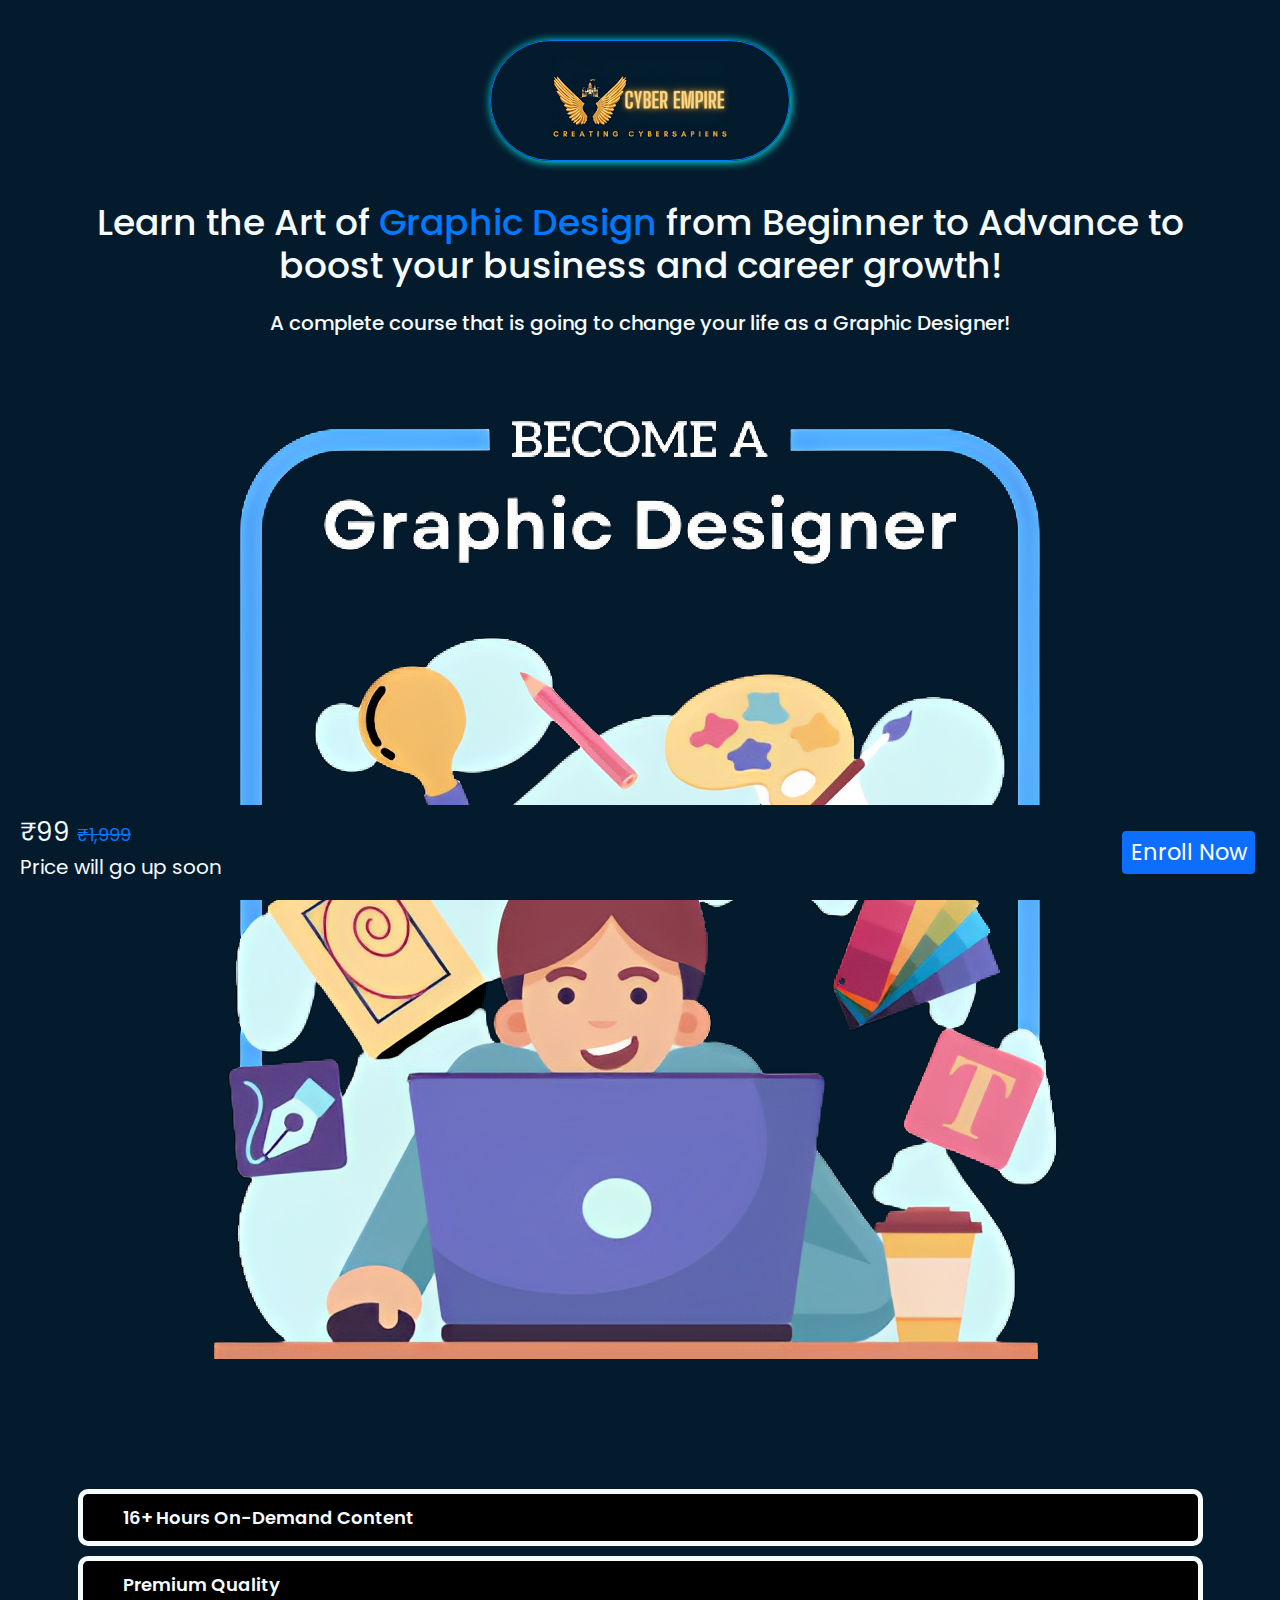
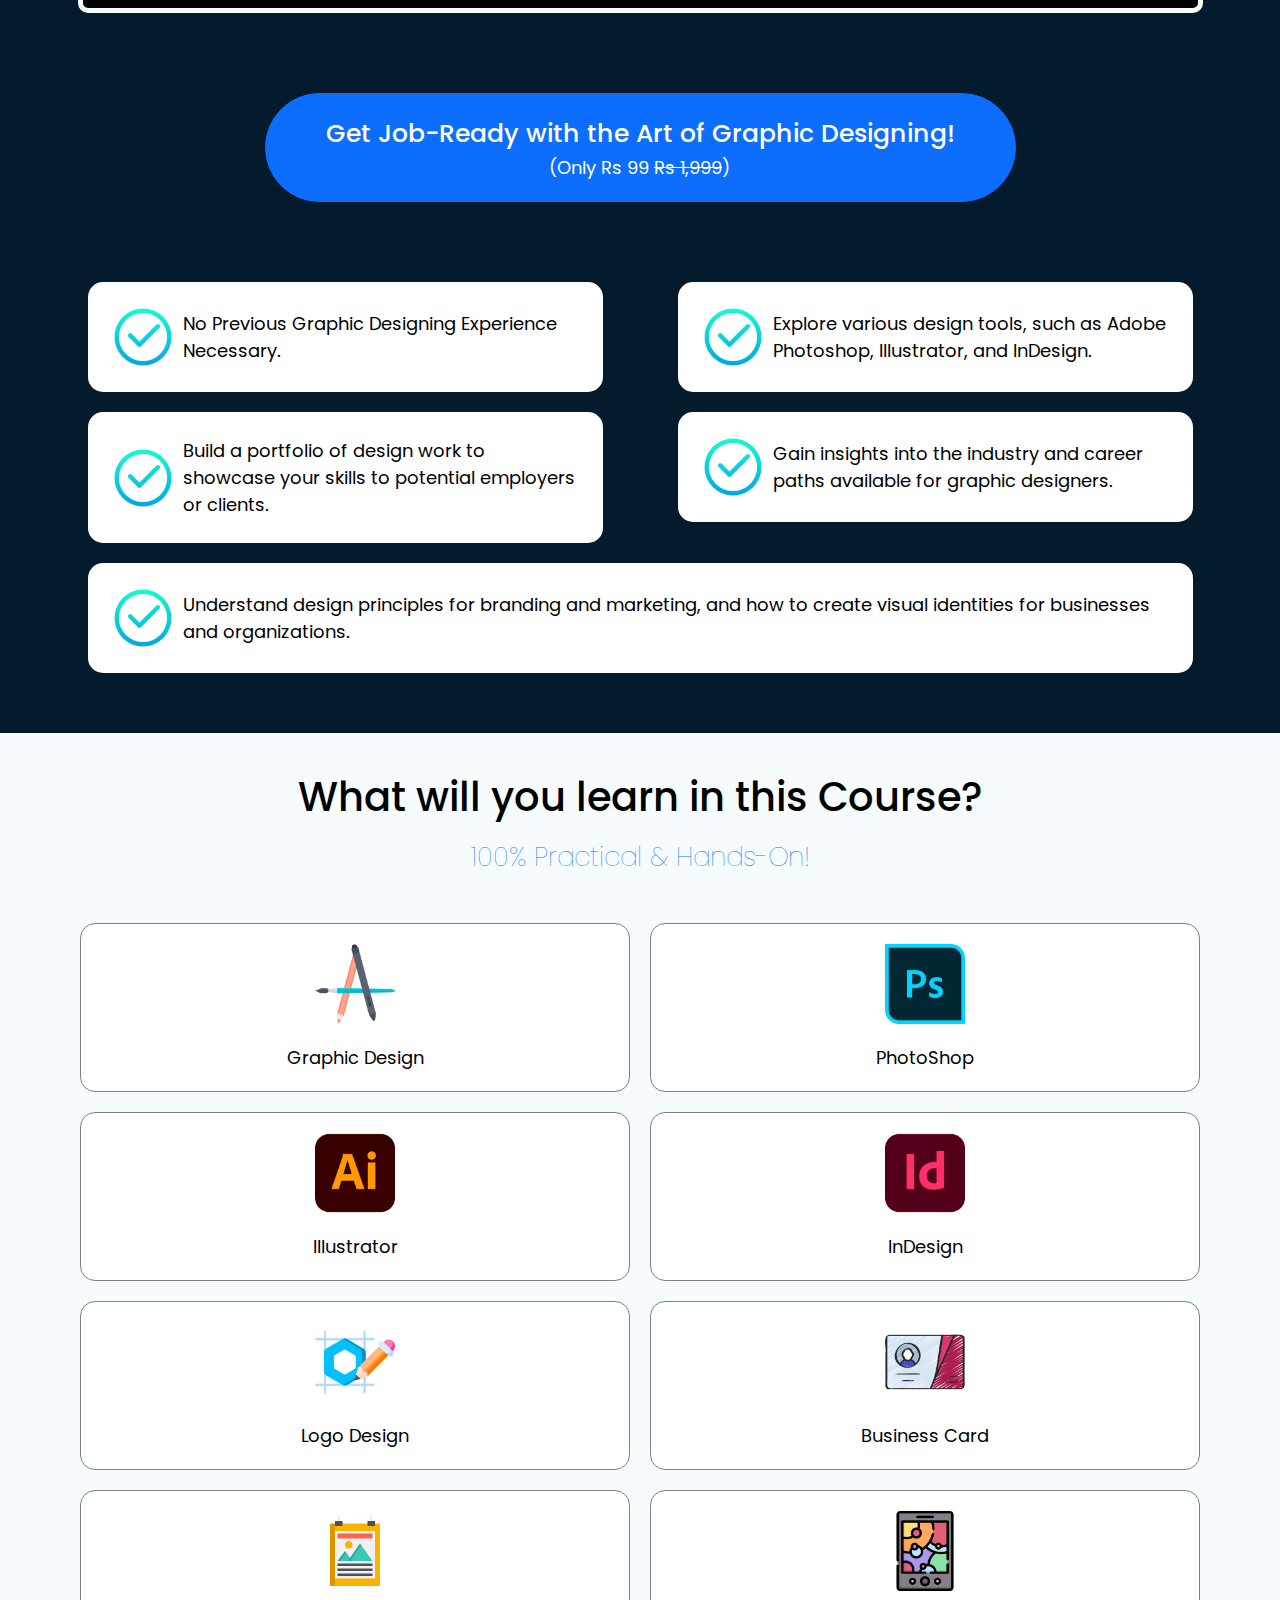
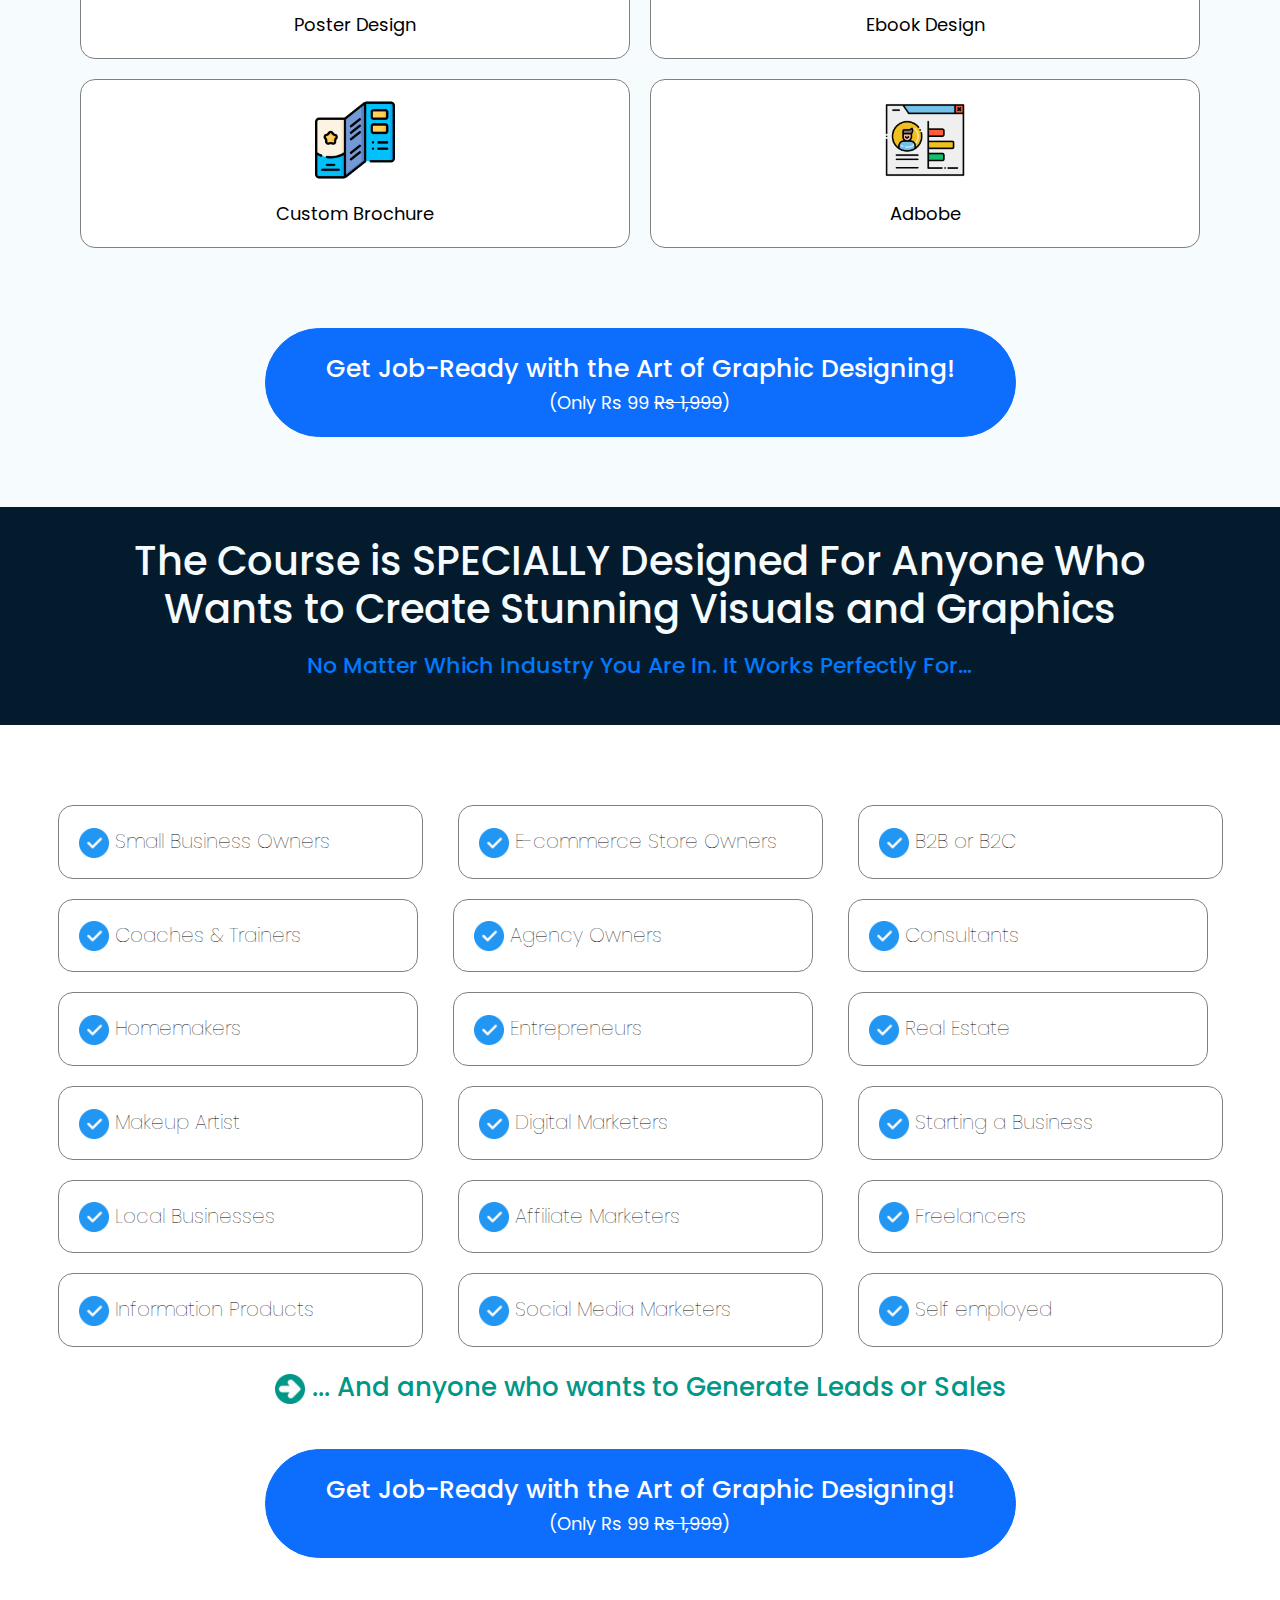
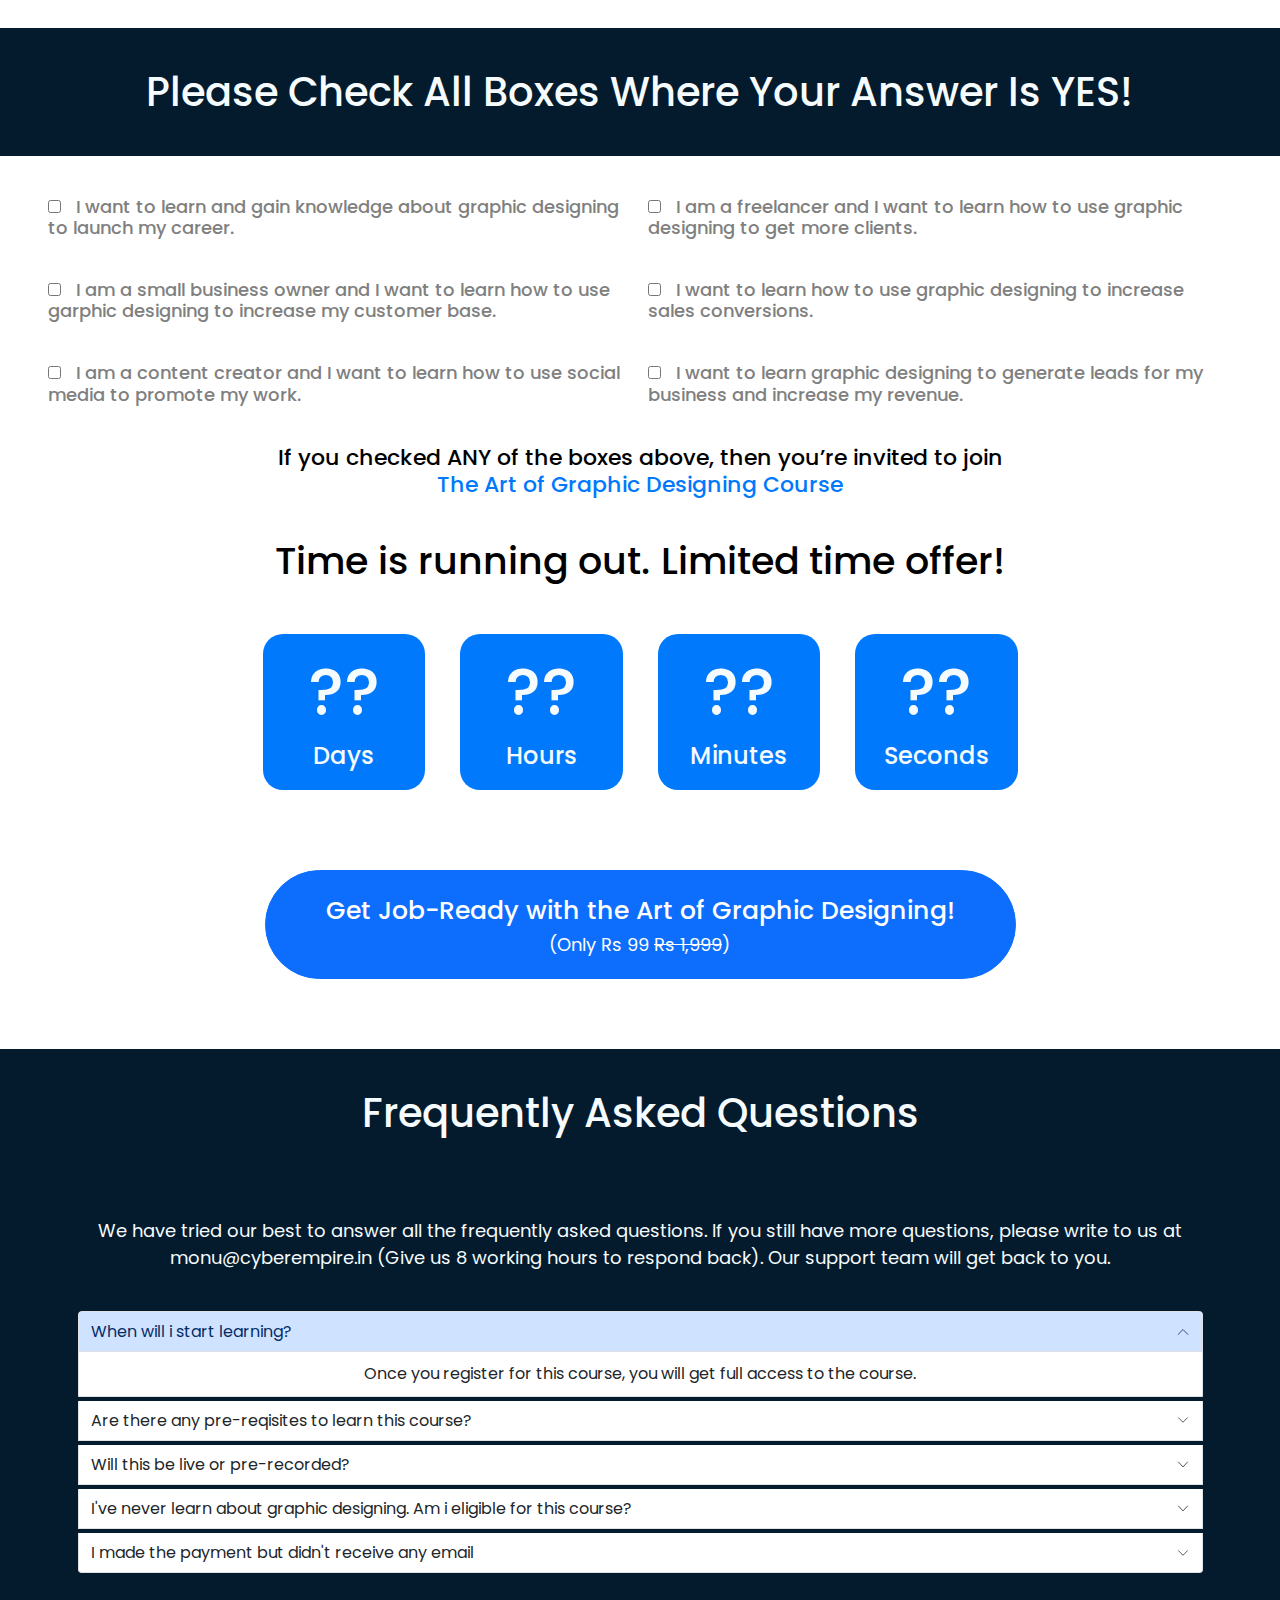
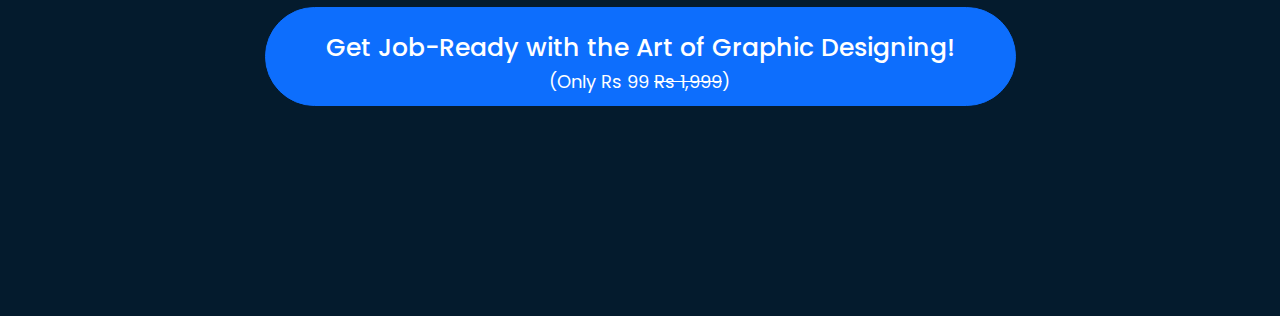
==== store/mega-graphic/index.html @ 4c0ed889 "INITIAL COMMIT" ====
<!DOCTYPE html>
<html lang="en">
    <head>
        <meta charset="UTF-8" />
        <meta name="viewport" content="width=device-width, initial-scale=1.0" />
        <title>Mega Graphic Design Bootcamp</title>

        <!-- Favicon -->
        <link rel="icon" type="image/png" href="../../assets/favicon.png" />

        <!-- Bootstrap 5 CSS CDN link -->
        <link
            rel="stylesheet"
            href="https://cdn.jsdelivr.net/npm/bootstrap@5.2.3/dist/css/bootstrap.min.css"
        />

        <!-- poppins font -->
        <link rel="preconnect" href="https://fonts.googleapis.com" />
        <link rel="preconnect" href="https://fonts.gstatic.com" crossorigin />
        <link
            href="https://fonts.googleapis.com/css2?family=Poppins:wght@700&display=swap"
            rel="stylesheet"
        />

        <!-- Font AweSome -->
        <link
            rel="stylesheet"
            href="https://cdnjs.cloudflare.com/ajax/libs/font-awesome/6.4.0/css/all.min.css"
            integrity="sha512-iecdLmaskl7CVkqkXNQ/ZH/XLlvWZOJyj7Yy7tcenmpD1ypASozpmT/E0iPtmFIB46ZmdtAc9eNBvH0H/ZpiBw=="
            crossorigin="anonymous"
            referrerpolicy="no-referrer"
        />

        <!-- Custom File Links -->
        <link rel="stylesheet" href="css/style.css" />
    </head>

    <body data-bs-spy="scroll" data-bs-target=".navbar" data-bs-offset="100">
        <!-- Navbar Section -->
        <nav class="navbar nav-style fixed-bottom">
            <!-- <div class="container"> -->
            <span class="navbar-brand">
                ₹99 <del>₹1,999</del>
                <br />
                <p>Price will go up soon</p>
            </span>
            <a class="btn btn-primary" href="#enroll">Enroll Now</a>
            <!-- </div> -->
        </nav>

        <!-- Header -->
        <header class="header_wrapper">
            <div class="container">
                <a href="../../index.html">
                    <img id="logo" src="../../assets/web-logo.png" alt="" />
                </a>
                <h1>
                    Learn the Art of <span>Graphic Design</span> from Beginner
                    to Advance to boost your business and career growth!
                </h1>
                <h3>
                    A complete course that is going to change your life as a
                    Graphic Designer!
                </h3>
                <img src="./assets/header.png" class="img-fluid" alt="header" />
            </div>
        </header>

        <!-- Details Section-->
        <section class="details">
            <div class="container">
                <p>
                    <i class="fa-solid fa-stopwatch" style="color: #006eff"></i>
                    16+ Hours On-Demand Content
                </p>
                <p>
                    <i class="fa-solid fa-users" style="color: #006eff"></i>
                    Premium Quality
                </p>
            </div>
        </section>

        <!-- Specs Section -->
        <section class="specs">
            <button type="button" class="btn btn-primary btn-lg cta">
                <h5>Get Job-Ready with the Art of Graphic Designing!</h5>
                <p>(Only Rs 99 <del>Rs 1,999</del>)</p>
            </button>

            <div class="container-fluid specs-items">
                <div class="row">
                    <div class="col-lg-6 col-sm-12">
                        <p>
                            <img src="../../assets/check-blue.png" alt="" />
                            <span>
                                No Previous Graphic Designing Experience
                                Necessary.
                            </span>
                        </p>
                    </div>
                    <div class="col-lg-6 col-sm-12">
                        <p>
                            <img src="../../assets/check-blue.png" alt="" />
                            <span>
                                Explore various design tools, such as Adobe
                                Photoshop, Illustrator, and InDesign.
                            </span>
                        </p>
                    </div>
                </div>

                <div class="row">
                    <div class="col-lg-6 col-sm-12">
                        <p>
                            <img src="../../assets/check-blue.png" alt="" />
                            <span>
                                Build a portfolio of design work to showcase
                                your skills to potential employers or clients.
                            </span>
                        </p>
                    </div>
                    <div class="col-lg-6 col-sm-12">
                        <p>
                            <img src="../../assets/check-blue.png" alt="" />
                            <span>
                                Gain insights into the industry and career paths
                                available for graphic designers.
                            </span>
                        </p>
                    </div>
                </div>

                <div class="row">
                    <div class="col">
                        <p>
                            <img src="../../assets/check-blue.png" alt="" />
                            <span>
                                Understand design principles for branding and
                                marketing, and how to create visual identities
                                for businesses and organizations.
                            </span>
                        </p>
                    </div>
                </div>
            </div>
        </section>

        <!-- Learn Section -->
        <section class="learn">
            <h1>What will you learn in this Course?</h1>
            <h4>100% Practical & Hands-On!</h4>
            <div class="container">
                <div class="row learn-items">
                    <p class="col">
                        <img src="./assets/graphic-design.png" alt="" />
                        <br />
                        Graphic Design
                    </p>
                    <p class="col">
                        <img src="./assets/photoshop.png" alt="" />
                        <br />
                        PhotoShop
                    </p>
                    <div class="w-100"></div>
                    <p class="col">
                        <img src="./assets/illustrator.png" alt="" />
                        <br />
                        Illustrator
                    </p>
                    <p class="col">
                        <img src="./assets/indesign.png" alt="" />
                        <br />
                        InDesign
                    </p>
                    <div class="w-100"></div>
                    <p class="col">
                        <img src="./assets/logo-design.png" alt="" />
                        <br />
                        Logo Design
                    </p>
                    <p class="col">
                        <img src="./assets/business-card-design.png" alt="" />
                        <br />
                        Business Card
                    </p>
                    <div class="w-100"></div>
                    <p class="col">
                        <img src="./assets/poster.png" alt="" />
                        <br />
                        Poster Design
                    </p>
                    <p class="col">
                        <img src="./assets/ebook.png" alt="" />
                        <br />
                        Ebook Design
                    </p>
                    <div class="w-100"></div>
                    <p class="col">
                        <img src="./assets/brochure.png" alt="" />
                        <br />
                        Custom Brochure
                    </p>
                    <p class="col">
                        <img src="./assets/portfolio.png" alt="" />
                        <br />
                        Adbobe
                    </p>
                </div>
                <button type="button" class="btn btn-primary btn-lg cta">
                    <h5>Get Job-Ready with the Art of Graphic Designing!</h5>
                    <p>(Only Rs 99 <del>Rs 1,999</del>)</p>
                </button>
            </div>
        </section>

        <!-- Who Section -->
        <div class="who-header">
            <h1>
                The Course is SPECIALLY Designed For Anyone Who Wants to Create
                Stunning Visuals and Graphics
            </h1>
            <h3>
                No Matter Which Industry You Are In. It Works Perfectly For​…
            </h3>
        </div>

        <section class="who">
            <div class="container-fluid who-items">
                <div class="row">
                    <div class="col-sm-12 col-lg-4">
                        <p>
                            <img src="../../assets/check.png" alt="" />
                            Small Business Owners
                        </p>
                    </div>
                    <div class="col-sm-12 col-lg-4">
                        <p>
                            <img src="../../assets/check.png" alt="" />
                            E-commerce Store Owners
                        </p>
                    </div>
                    <div class="col-sm-12 col-lg-4">
                        <p>
                            <img src="../../assets/check.png" alt="" />
                            B2B or B2C
                        </p>
                    </div>
                    <div class="row">
                        <div class="col-sm-12 col-lg-4">
                            <p>
                                <img src="../../assets/check.png" alt="" />
                                Coaches & Trainers
                            </p>
                        </div>
                        <div class="col-sm-12 col-lg-4">
                            <p>
                                <img src="../../assets/check.png" alt="" />
                                Agency Owners
                            </p>
                        </div>
                        <div class="col-sm-12 col-lg-4">
                            <p>
                                <img src="../../assets/check.png" alt="" />
                                Consultants
                            </p>
                        </div>
                    </div>

                    <div class="row">
                        <div class="col-sm-12 col-lg-4">
                            <p>
                                <img src="../../assets/check.png" alt="" />
                                Homemakers
                            </p>
                        </div>
                        <div class="col-sm-12 col-lg-4">
                            <p>
                                <img src="../../assets/check.png" alt="" />
                                Entrepreneurs
                            </p>
                        </div>
                        <div class="col-sm-12 col-lg-4">
                            <p>
                                <img src="../../assets/check.png" alt="" />
                                Real Estate
                            </p>
                        </div>
                    </div>

                    <div class="w-100"></div>
                    <div class="col-sm-12 col-lg-4">
                        <p>
                            <img src="../../assets/check.png" alt="" />
                            Makeup Artist
                        </p>
                    </div>
                    <div class="col-sm-12 col-lg-4">
                        <p>
                            <img src="../../assets/check.png" alt="" />
                            Digital Marketers
                        </p>
                    </div>
                    <div class="col-sm-12 col-lg-4">
                        <p>
                            <img src="../../assets/check.png" alt="" />
                            Starting a Business
                        </p>
                    </div>
                    <div class="w-100"></div>
                    <div class="col-sm-12 col-lg-4">
                        <p>
                            <img src="../../assets/check.png" alt="" />
                            Local Businesses
                        </p>
                    </div>
                    <div class="col-sm-12 col-lg-4">
                        <p>
                            <img src="../../assets/check.png" alt="" />
                            Affiliate Marketers
                        </p>
                    </div>
                    <div class="col-sm-12 col-lg-4">
                        <p>
                            <img src="../../assets/check.png" alt="" />
                            Freelancers
                        </p>
                    </div>
                    <div class="w-100"></div>
                    <div class="col-sm-12 col-lg-4">
                        <p>
                            <img src="../../assets/check.png" alt="" />
                            Information Products
                        </p>
                    </div>
                    <div class="col-sm-12 col-lg-4">
                        <p>
                            <img src="../../assets/check.png" alt="" />
                            Social Media Marketers
                        </p>
                    </div>
                    <div class="col-sm-12 col-lg-4">
                        <p>
                            <img src="../../assets/check.png" alt="" />
                            Self employed
                        </p>
                    </div>
                </div>
                <h3>
                    <img src="../../assets/next.png" alt="" />
                    ... And anyone who wants to Generate Leads or Sales
                </h3>
            </div>
            <button type="button" class="btn btn-primary btn-lg cta">
                <h5>Get Job-Ready with the Art of Graphic Designing!</h5>
                <p>(Only Rs 99 <del>Rs 1,999</del>)</p>
            </button>
        </section>

        <!-- check header -->
        <div class="check-header">
            <h1>Please Check All Boxes Where Your Answer Is YES!</h1>
        </div>

        <!-- Check Section -->
        <section class="check">
            <div class="container-fluid check-items">
                <div class="row">
                    <div class="col-lg-6 col-sm-12">
                        <h6>
                            <input type="checkbox" />
                            I want to learn and gain knowledge about graphic
                            designing to launch my career.
                        </h6>
                    </div>
                    <div class="col-lg-6 col-sm-12">
                        <h6>
                            <input type="checkbox" />
                            I am a freelancer and I want to learn how to use
                            graphic designing to get more clients.
                        </h6>
                    </div>
                    <div class="w-100"></div>
                    <div class="col-lg-6 col-sm-12">
                        <h6>
                            <input type="checkbox" />
                            I am a small business owner and I want to learn how
                            to use garphic designing to increase my customer
                            base.
                        </h6>
                    </div>
                    <div class="col-lg-6 col-sm-12">
                        <h6>
                            <input type="checkbox" />
                            I want to learn how to use graphic designing to
                            increase sales conversions.
                        </h6>
                    </div>
                    <div class="w-100"></div>
                    <div class="col-lg-6 col-sm-12">
                        <h6>
                            <input type="checkbox" />
                            I am a content creator and I want to learn how to
                            use social media to promote my work.
                        </h6>
                    </div>
                    <div class="col-lg-6 col-sm-12">
                        <h6>
                            <input type="checkbox" />
                            I want to learn graphic designing to generate leads
                            for my business and increase my revenue.
                        </h6>
                    </div>
                </div>
                <h4>
                    If you checked ANY of the boxes above, then you’re invited
                    to join
                    <br />
                    <span> The Art of Graphic Designing Course</span>
                </h4>
                <h1>Time is running out. Limited time offer!</h1>

                <!-- Countdown  -->
                <div class="countdown container-fluid">
                    <div class="row justify-content-center">
                        <div class="col-lg-2 col-md-6">
                            <h3>
                                <p id="days">??</p>
                                Days
                            </h3>
                        </div>
                        <div class="col-lg-2 col-md-6">
                            <h3>
                                <p id="hours">??</p>
                                Hours
                            </h3>
                        </div>
                        <div class="col-lg-2 col-md-6">
                            <h3>
                                <p id="minutes">??</p>
                                Minutes
                            </h3>
                        </div>
                        <div class="col-lg-2 col-md-6">
                            <h3>
                                <p id="seconds">??</p>
                                Seconds
                            </h3>
                        </div>
                    </div>
                </div>
            </div>
            <button type="button" class="btn btn-primary btn-lg cta">
                <h5>Get Job-Ready with the Art of Graphic Designing!</h5>
                <p>(Only Rs 99 <del>Rs 1,999</del>)</p>
            </button>
        </section>

        <!-- FAQ header Section -->
        <div class="faq-header">
            <h1>Frequently Asked Questions</h1>
        </div>

        <!-- FAQ Section -->
        <section class="faq">
            <div class="container">
                <p>
                    We have tried our best to answer all the frequently asked
                    questions. If you still have more questions, please write to
                    us at monu@cyberempire.in (Give us 8 working hours to
                    respond back). Our support team will get back to you.
                </p>

                <div class="accordion" id="accordionExample">
                    <div class="accordion-item">
                        <h2 class="accordion-header" id="headingOne">
                            <button
                                class="accordion-button"
                                type="button"
                                data-bs-toggle="collapse"
                                data-bs-target="#collapseOne"
                                aria-expanded="true"
                                aria-controls="collapseOne"
                            >
                                When will i start learning?
                            </button>
                        </h2>
                        <div
                            id="collapseOne"
                            class="accordion-collapse collapse show"
                            aria-labelledby="headingOne"
                            data-bs-parent="#accordionExample"
                        >
                            <div class="accordion-body">
                                Once you register for this course, you will get
                                full access to the course.
                            </div>
                        </div>
                    </div>
                    <div class="accordion-item">
                        <h2 class="accordion-header" id="headingTwo">
                            <button
                                class="accordion-button collapsed"
                                type="button"
                                data-bs-toggle="collapse"
                                data-bs-target="#collapseTwo"
                                aria-expanded="false"
                                aria-controls="collapseTwo"
                            >
                                Are there any pre-reqisites to learn this
                                course?
                            </button>
                        </h2>
                        <div
                            id="collapseTwo"
                            class="accordion-collapse collapse"
                            aria-labelledby="headingTwo"
                            data-bs-parent="#accordionExample"
                        >
                            <div class="accordion-body">
                                No prior knowledge is required to take this
                                course. You will learn everything from the
                                basics.
                            </div>
                        </div>
                    </div>
                    <div class="accordion-item">
                        <h2 class="accordion-header" id="headingThree">
                            <button
                                class="accordion-button collapsed"
                                type="button"
                                data-bs-toggle="collapse"
                                data-bs-target="#collapseThree"
                                aria-expanded="false"
                                aria-controls="collapseThree"
                            >
                                Will this be live or pre-recorded?
                            </button>
                        </h2>
                        <div
                            id="collapseThree"
                            class="accordion-collapse collapse"
                            aria-labelledby="headingThree"
                            data-bs-parent="#accordionExample"
                        >
                            <div class="accordion-body">
                                It is completely pre designed course where you
                                will get the access of more than 90 videos (10
                                Modules + 2 Bonus Modules) and the best part is
                                you can learn graphic designing whenever you
                                have time because you will get the access for
                                lifetime.
                            </div>
                        </div>
                    </div>
                    <div class="accordion-item">
                        <h2 class="accordion-header" id="headingThree">
                            <button
                                class="accordion-button collapsed"
                                type="button"
                                data-bs-toggle="collapse"
                                data-bs-target="#collapseThree"
                                aria-expanded="false"
                                aria-controls="collapseThree"
                            >
                                I've never learn about graphic designing. Am i
                                eligible for this course?
                            </button>
                        </h2>
                        <div
                            id="collapseThree"
                            class="accordion-collapse collapse"
                            aria-labelledby="headingThree"
                            data-bs-parent="#accordionExample"
                        >
                            <div class="accordion-body">
                                Yes! This Course starts from the basics and you
                                will learn everything from the beginning to
                                advance.
                            </div>
                        </div>
                    </div>
                    <div class="accordion-item">
                        <h2 class="accordion-header" id="headingThree">
                            <button
                                class="accordion-button collapsed"
                                type="button"
                                data-bs-toggle="collapse"
                                data-bs-target="#collapseThree"
                                aria-expanded="false"
                                aria-controls="collapseThree"
                            >
                                I made the payment but didn't receive any email
                            </button>
                        </h2>
                        <div
                            id="collapseThree"
                            class="accordion-collapse collapse"
                            aria-labelledby="headingThree"
                            data-bs-parent="#accordionExample"
                        >
                            <div class="accordion-body">
                                Please write to us at monu@cyberempire.in & our
                                awesome support team will get back to you as
                                soon as possible.
                            </div>
                        </div>
                    </div>
                </div>
            </div>
            <button type="button" class="btn btn-primary btn-lg cta">
                <h5>Get Job-Ready with the Art of Graphic Designing!</h5>
                <p>(Only Rs 99 <del>Rs 1,999</del>)</p>
            </button>
        </section>

        <footer></footer>

        <!-- Bootstrap 5 JS CDN Link -->
        <script src="https://cdn.jsdelivr.net/npm/bootstrap@5.2.3/dist/js/bootstrap.bundle.min.js"></script>

        <!-- Custom JS Link -->
        <script src="js/main.js"></script>
    </body>
</html>
---- store/mega-graphic/css/style.css ----
* {
    box-sizing: border-box;
    margin: 0;
    padding: 0;
}

:root {
    /* Background Color */
    --primary-color: #041b2d;
    --secondary-color: #f6fbfe;
    --blue: #0179fc;
}

html {
    font-size: 62.5%;
}

body {
    background-color: var(--primary-color);
    color: var(--secondary-color);
    font-family: "Poppins", sans-serif;
    padding-bottom: 6rem;
    text-align: center;
}
@media (max-width: 979px) {
    body {
        padding-bottom: 0px;
    }
}

a {
    text-decoration: none;
}

::-webkit-scrollbar {
    width: .85rem;
}

::-webkit-scrollbar-track {
    background: black;
}

::-webkit-scrollbar-thumb {
    border-radius: 1.5rem;
    background: var(--blue);
}

/* button cta */
.cta {
    padding: 1rem 3rem;
    margin-top: 3rem;
    margin-bottom: 3rem;
    border-radius: 7rem;
    -webkit-transition: all 0.5s ease-in-out;
}
.cta:hover {
    -webkit-transform: scale(1.025);
}
.cta h5 {
    font-size: 2.5rem;
    margin-top: 1.5rem;
    margin-right: 3rem;
    margin-left: 3rem;
}
.cta p {
    font-size: 1.8rem;
}

/* navbar */
.nav-style {
    background-color: var(--primary-color);
}
.nav-style span {
    color: var(--secondary-color);
    text-align: left;
    margin-left: 2rem;
    font-size: 2.6rem;
}
.nav-style span del {
    color: var(--blue);
    font-size: 1.8rem;
}
.nav-style span p {
    font-size: 2rem;
}
.nav-style a {
    font-size: 2.25rem;
    margin-right: 2.5rem;
}

/* header */
#logo {
    width: 30rem;
    margin-top: 0;
    margin-bottom: 4rem;
    border: .1rem solid var(--blue);
    padding: 1.5rem 6rem 1.5rem;
    border-radius: 10rem;
    box-shadow: .1rem .1rem 1rem cyan;
}
.header_wrapper {
    justify-content: center;
    text-align: center;
    margin: 4rem;
}
.header_wrapper h1 {
    font-size: 3.6rem;
}
.header_wrapper h1 span {
    color: var(--blue);
}
.header_wrapper h3 {
    font-size: 2rem;
    margin: 2.4rem;
}

/* details */
.details {
    padding-top: 8rem;
    margin: 5rem;
}
.details p {
    border: 0.5rem solid var(--secondary-color);
    background-color: black;
    text-align: left;
    border-radius: 1rem;
    padding: 1rem;
    font-size: 1.8rem;
    font-weight: 600;
    /* width: 80%; */
}
.details p i {
    margin-left: 2rem;
    margin-right: 1rem;
}

/* specs */
.specs {
    text-align: center;
    margin: 5rem;
}

.specs-items {
    margin-top: 4rem;
    margin-bottom: 4rem;
}
.specs-items p {
    display: flex;
    align-items: center;
    background-color: white;
    color: black;
    border-radius: 1.5rem;
    margin: 1rem 3rem;
    padding: 2rem;
}
.specs-items p img {
    width: 7rem;
}
.specs-items p span {
    font-size: 1.8rem;
    text-align: left;
    margin: 0.5rem;
}

/* learn section */
.learn {
    text-align: center;
    background-color: var(--secondary-color);
    color: black;
    padding: 40px;
}
.learn h1 {
    font-size: 4rem;
}
.learn h4 {
    color: var(--blue);
    font-size: 2.65rem;
    font-weight: 100;
    margin-top: 2rem;
}

.learn-items {
    margin-top: 4rem;
    margin-bottom: 4rem;
    /* width: 80%; */
}
.learn-items p {
    font-size: 1.8rem;
    background-color: white;
    border: 1px solid grey;
    border-radius: 15px;
    margin: 1rem;
    padding: 2rem;
}
.learn-items p img {
    width: 8rem;
    margin-bottom: 2rem;
}

/* who header */
.who-header {
    padding: 3rem 10%;
    padding-bottom: 0.1rem;
}
.who-header h1 {
    font-size: 4rem;
}
.who-header h3 {
    color: var(--blue);
    font-size: 2.2rem;
    margin-top: 2rem;
}

/* who */
.who {
    margin-top: 4rem;
    margin-bottom: 4rem;
    text-align: center;
    padding: 4rem;
    background-color: white;
    color: black;
}
.who h3 {
    font-size: 2.6rem;
    margin: 1.5rem;
    color: #009789;
}
.who h3 img {
    width: 3rem;
}
.who-items {
    margin-top: 3rem;
}
.who-items p {
    text-align: left;
    font-size: 2rem;
    font-weight: 100;
    background-color: white;
    border: 0.1rem solid grey;
    border-radius: 1.5rem;
    margin: 1rem;
    padding: 2rem;
}
.who-items p img {
    width: 3rem;
}

/* check */
.check-header h1 {
    font-size: 4rem;
}

.check {
    margin-top: 4rem;
    margin-bottom: 4rem;
    padding: 4rem;
    background-color: white;
    color: black;
}
.check h1 {
    font-size: 3.8rem;
    margin-top: 4rem;
    margin-bottom: 4rem;
}
.check h4 {
    font-size: 2.2rem;
}
.check span {
    color: var(--blue);
}
.check-items {
    margin-bottom: 4rem;
}
.check-items h6 {
    font-size: 1.8rem;
    color: grey;
    text-align: left;
    margin-bottom: 4rem;
}
.check-items h6 input {
    margin-right: 1rem;
}
/* countdown */
.countdown h3 {
    background-color: var(--blue);
    color: var(--secondary-color);
    margin: 1rem;
    padding: 2rem;
    font-size: 2.4rem;
    border-radius: 2rem;
}
.countdown h3 p {
    font-size: 6.5rem;
}

/* faq accordion */
.faq-header h1 {
    font-size: 4rem;
}
.faq-header hr {
    width: 80%;
}
.faq {
    margin-top: 4rem;
    margin-bottom: 8rem;
    text-align: center;
    padding: 4rem;
    background-color: var(--white);
}
.faq p {
    font-size: 1.8rem;
    margin-bottom: 4rem;
}
.faq button p {
    margin-bottom: 0;
}
.accordion-item {
    font-size: 1.6rem;
    margin-bottom: 0.4rem;
    /* box-shadow: 1rem 1rem .5rem grey; */
}
.accordion-header button {
    font-size: 1.6rem;
}

/* reponsive code */
@media (max-width: 998px) {
    html {
        font-size: 55%;
    }
}

@media (max-width: 768px) {
    html {
        font-size: 45%;
    }
}
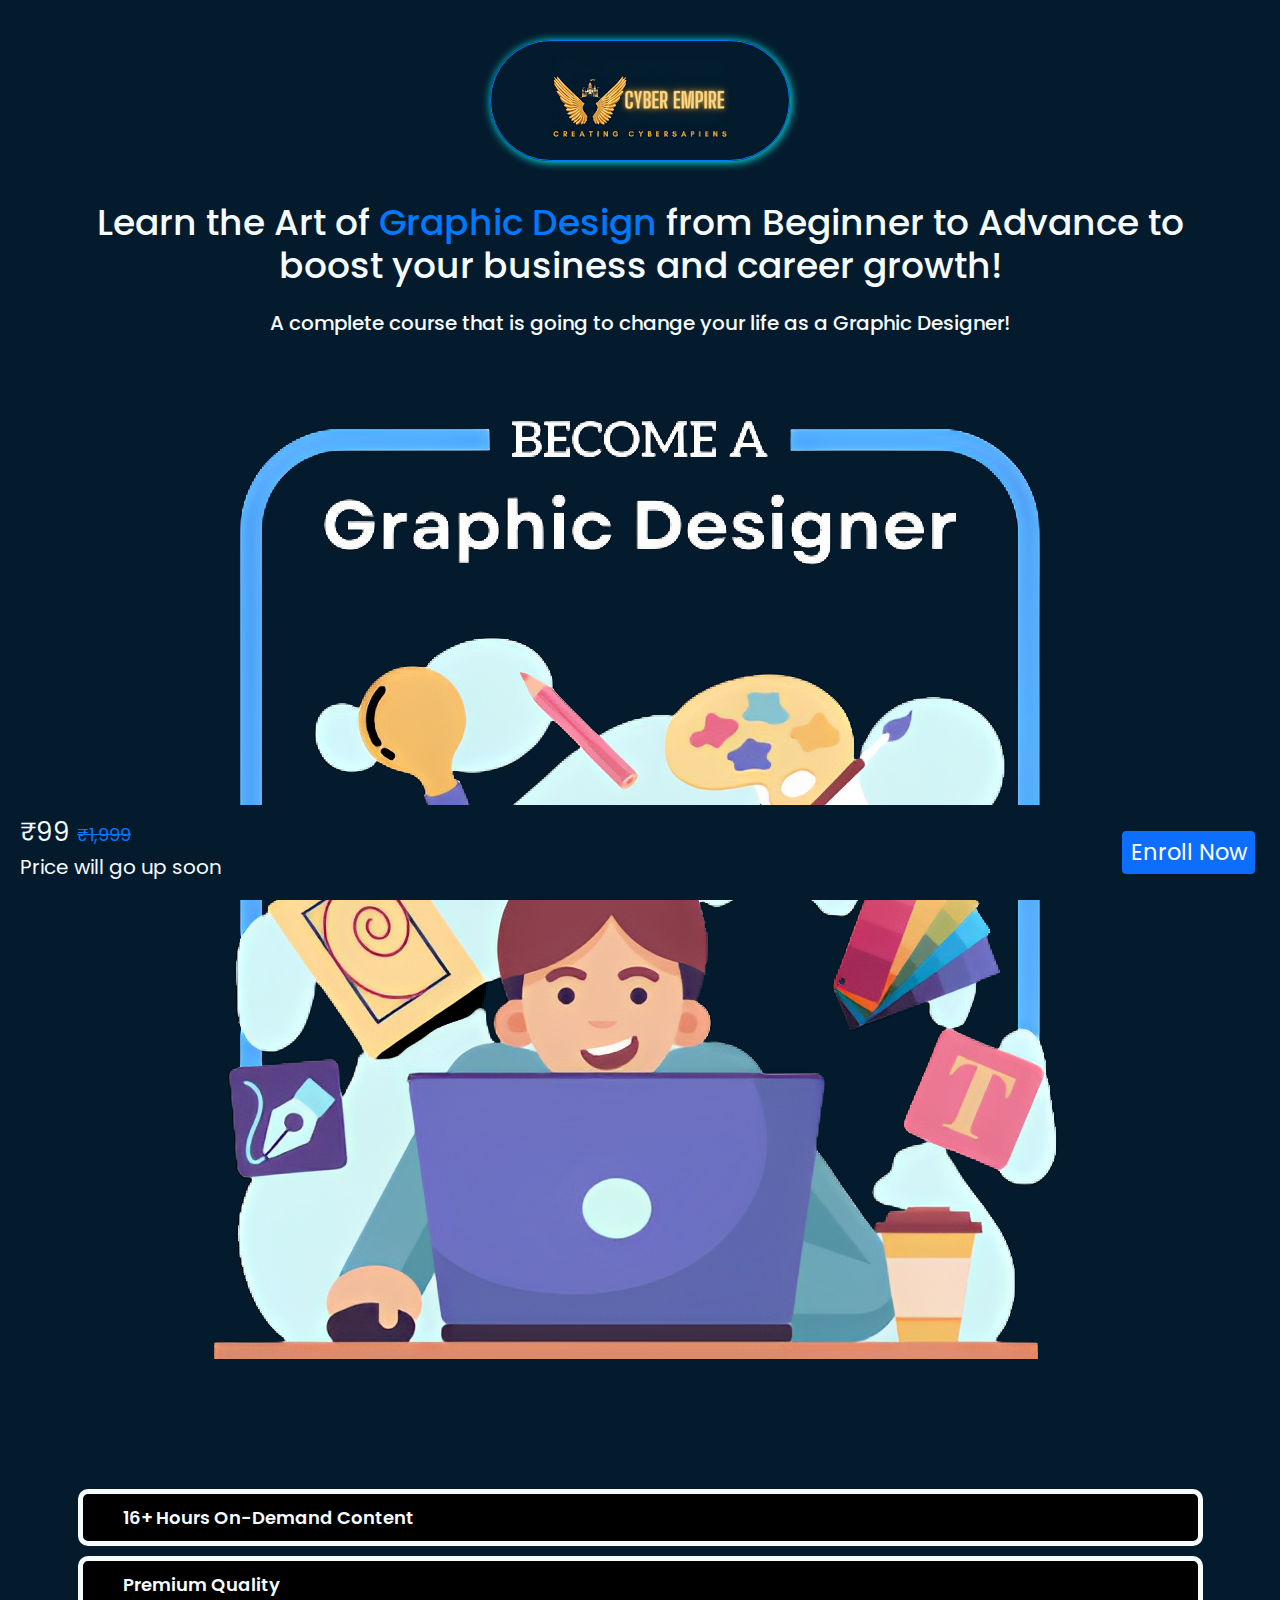
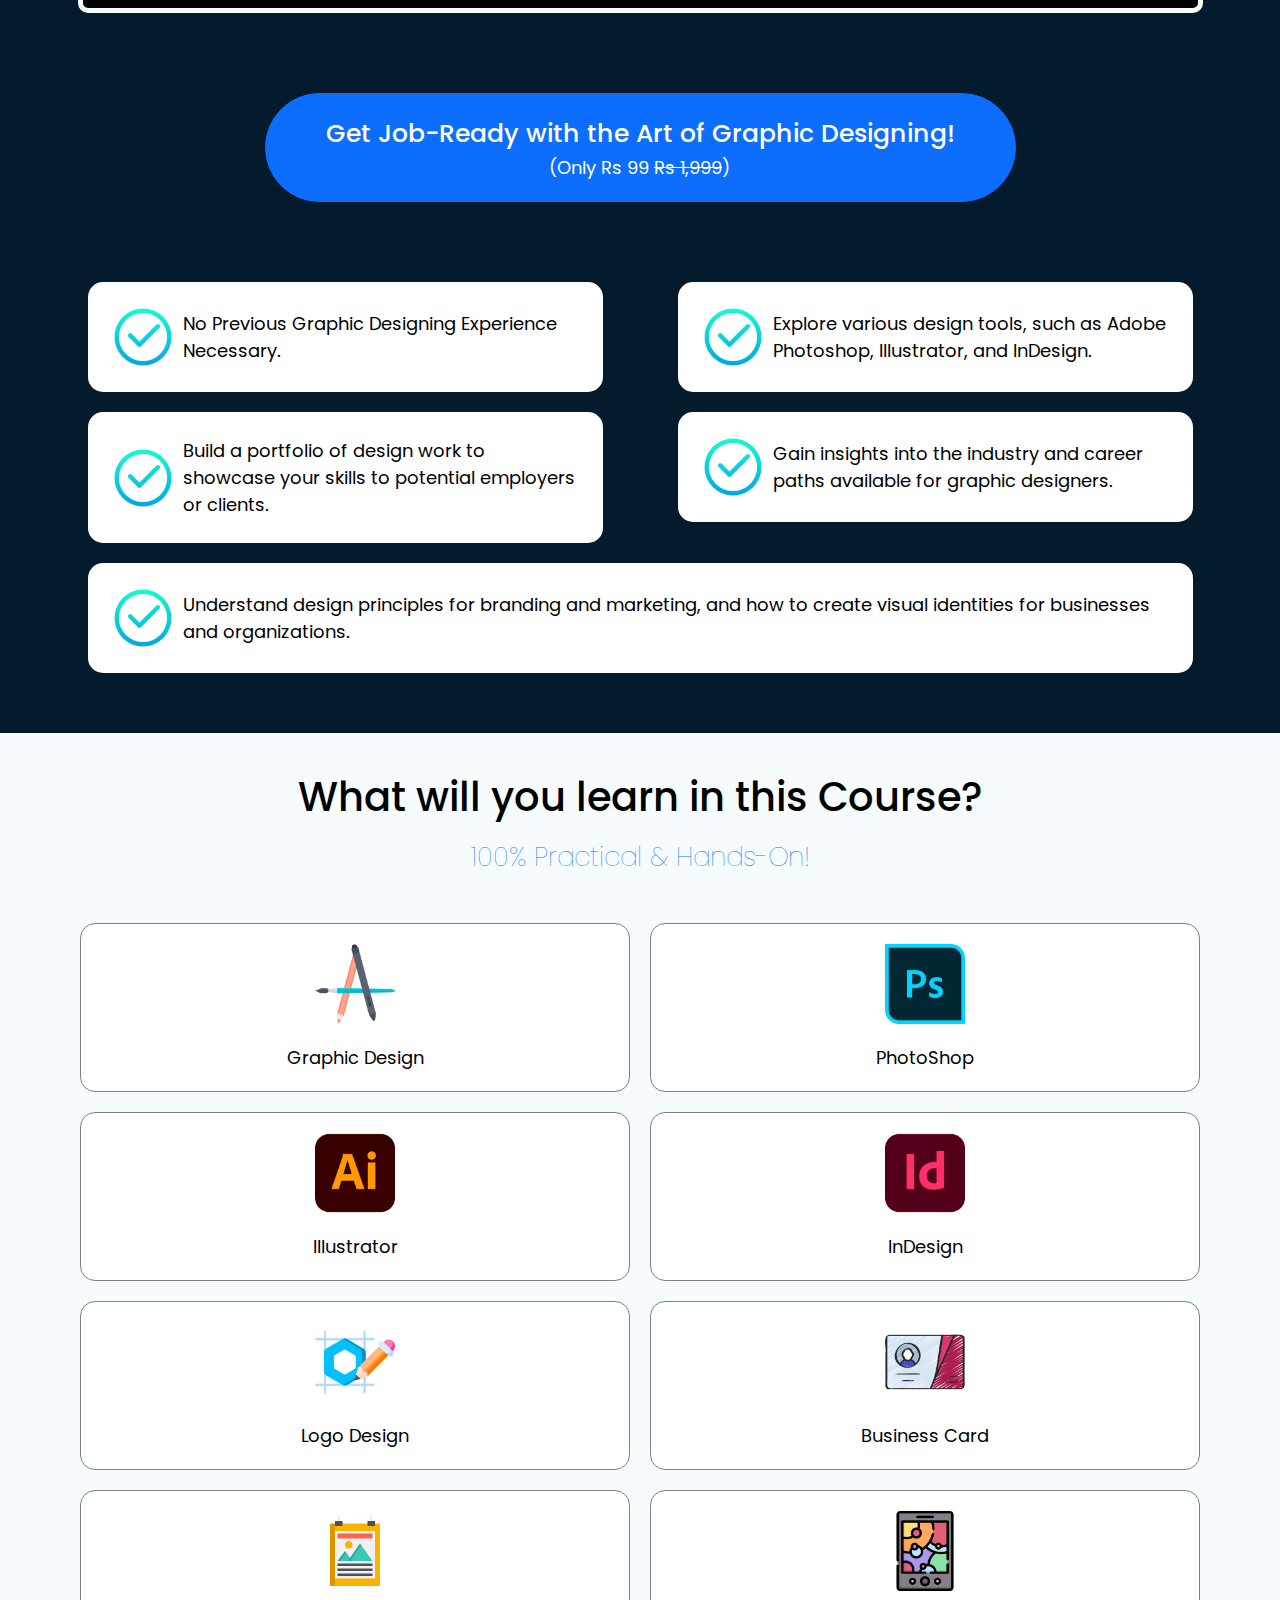
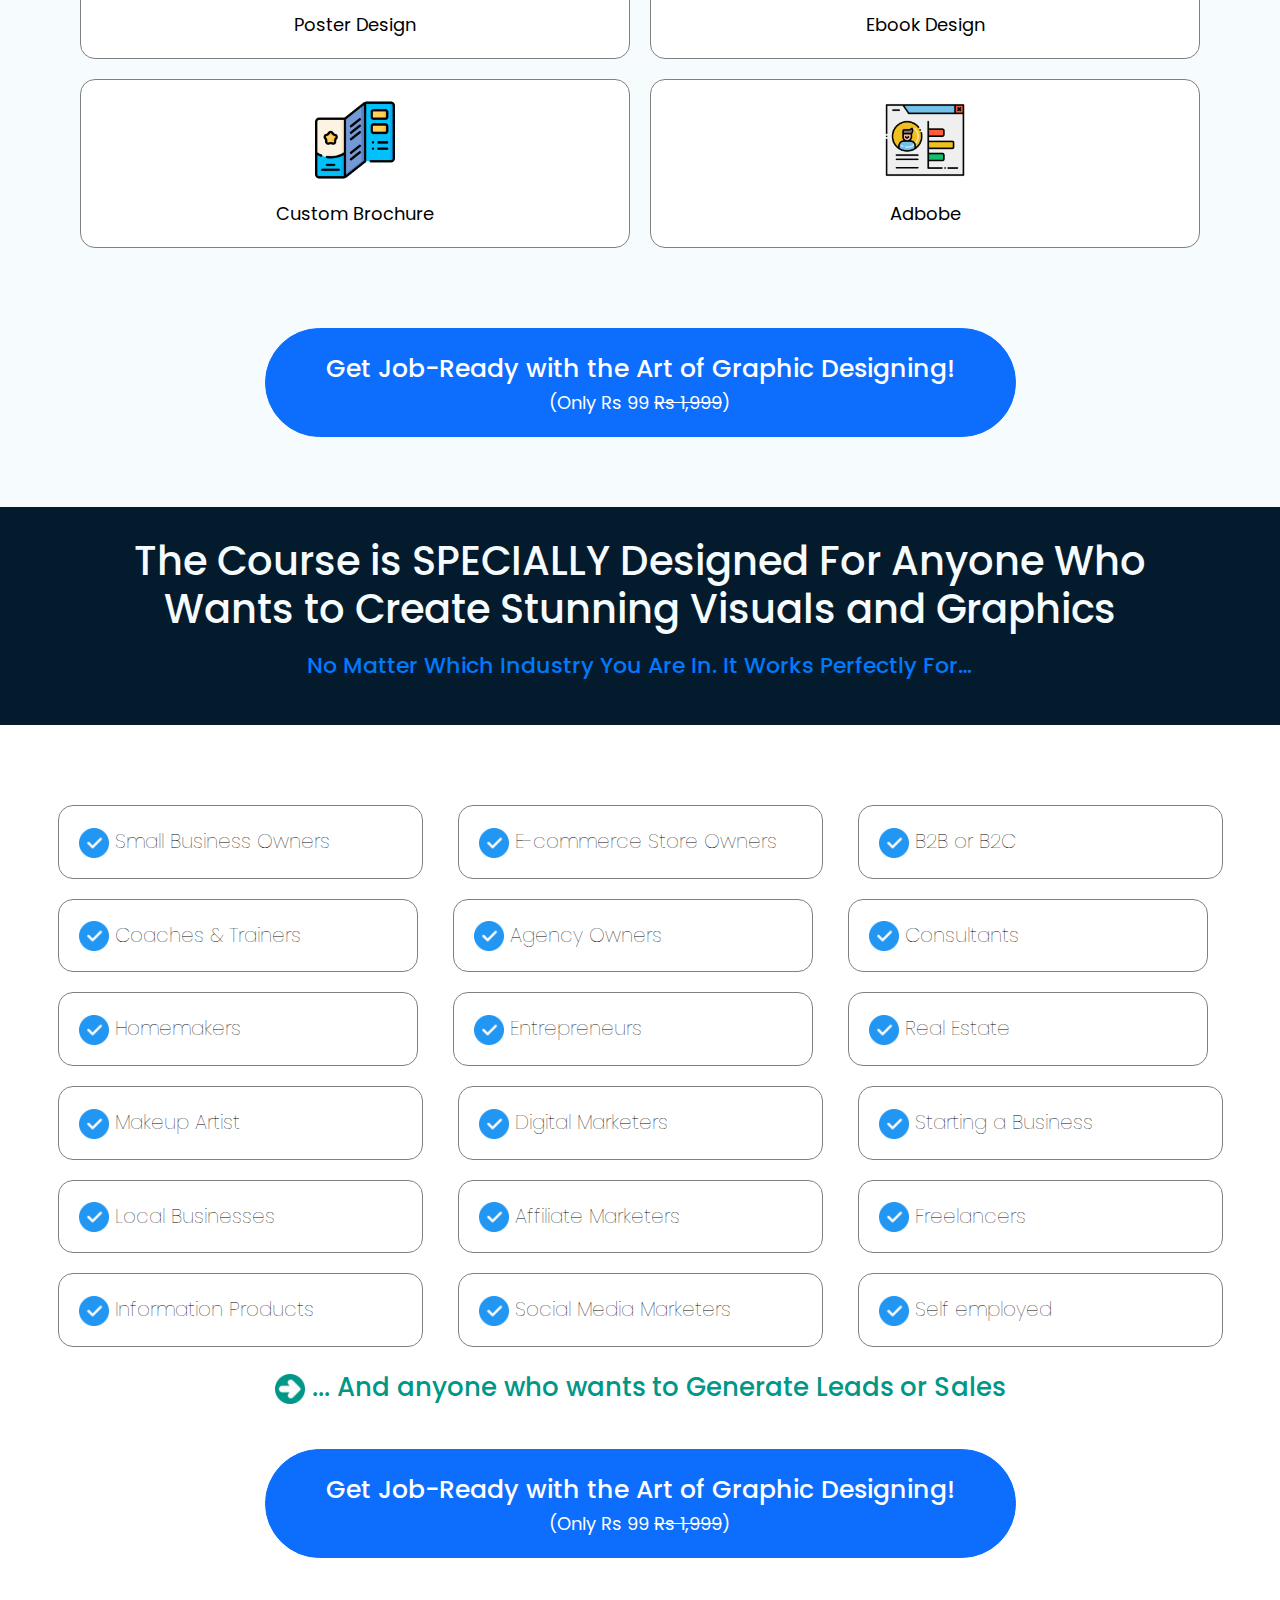
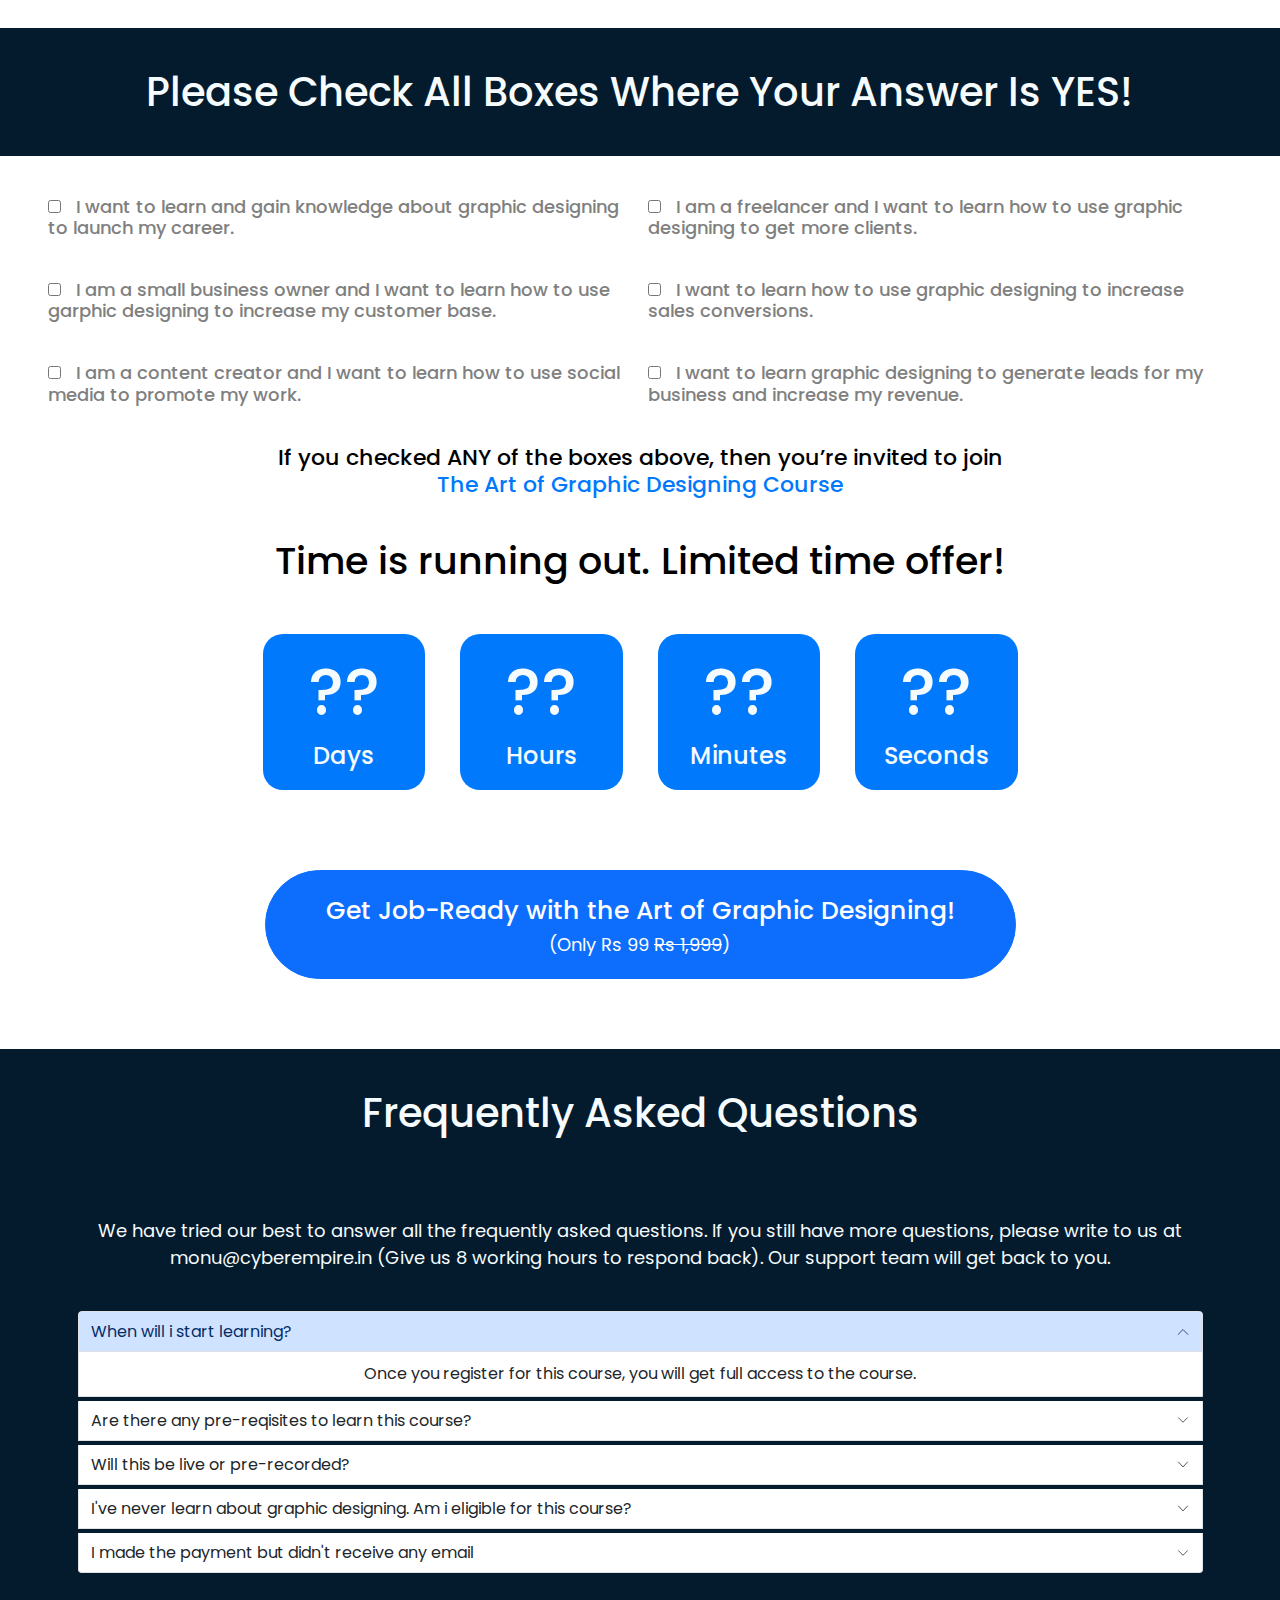
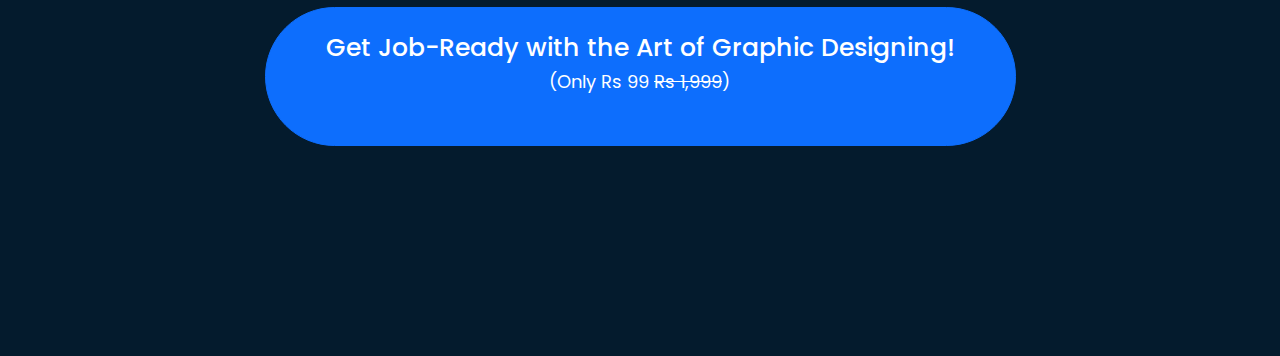
==== commit 4e1fc496: "Payment link updated" ====
--- a/store/mega-graphic/index.html
+++ b/store/mega-graphic/index.html
@@ -44,7 +44,7 @@
                 <br />
                 <p>Price will go up soon</p>
             </span>
-            <a class="btn btn-primary" href="#enroll">Enroll Now</a>
+            <a class="btn btn-primary" href="https://paytm.me/DMo-0Nt">Enroll Now</a>
             <!-- </div> -->
         </nav>
 
@@ -82,10 +82,10 @@
 
         <!-- Specs Section -->
         <section class="specs">
-            <button type="button" class="btn btn-primary btn-lg cta">
+            <a href="https://paytm.me/DMo-0Nt" type="button" class="btn btn-primary btn-lg cta">
                 <h5>Get Job-Ready with the Art of Graphic Designing!</h5>
                 <p>(Only Rs 99 <del>Rs 1,999</del>)</p>
-            </button>
+            </a>
 
             <div class="container-fluid specs-items">
                 <div class="row">
@@ -206,10 +206,10 @@
                         Adbobe
                     </p>
                 </div>
-                <button type="button" class="btn btn-primary btn-lg cta">
+                <a href="https://paytm.me/DMo-0Nt" type="button" class="btn btn-primary btn-lg cta">
                     <h5>Get Job-Ready with the Art of Graphic Designing!</h5>
                     <p>(Only Rs 99 <del>Rs 1,999</del>)</p>
-                </button>
+                </a>
             </div>
         </section>
 
@@ -350,10 +350,10 @@
                     ... And anyone who wants to Generate Leads or Sales
                 </h3>
             </div>
-            <button type="button" class="btn btn-primary btn-lg cta">
+            <a href="https://paytm.me/DMo-0Nt" type="button" class="btn btn-primary btn-lg cta">
                 <h5>Get Job-Ready with the Art of Graphic Designing!</h5>
                 <p>(Only Rs 99 <del>Rs 1,999</del>)</p>
-            </button>
+            </a>
         </section>
 
         <!-- check header -->
@@ -449,10 +449,10 @@
                     </div>
                 </div>
             </div>
-            <button type="button" class="btn btn-primary btn-lg cta">
+            <a href="https://paytm.me/DMo-0Nt" type="button" class="btn btn-primary btn-lg cta">
                 <h5>Get Job-Ready with the Art of Graphic Designing!</h5>
                 <p>(Only Rs 99 <del>Rs 1,999</del>)</p>
-            </button>
+            </a>
         </section>
 
         <!-- FAQ header Section -->
@@ -607,10 +607,10 @@
                     </div>
                 </div>
             </div>
-            <button type="button" class="btn btn-primary btn-lg cta">
+            <a href="https://paytm.me/DMo-0Nt" type="button" class="btn btn-primary btn-lg cta">
                 <h5>Get Job-Ready with the Art of Graphic Designing!</h5>
                 <p>(Only Rs 99 <del>Rs 1,999</del>)</p>
-            </button>
+            </a>
         </section>
 
         <footer></footer>
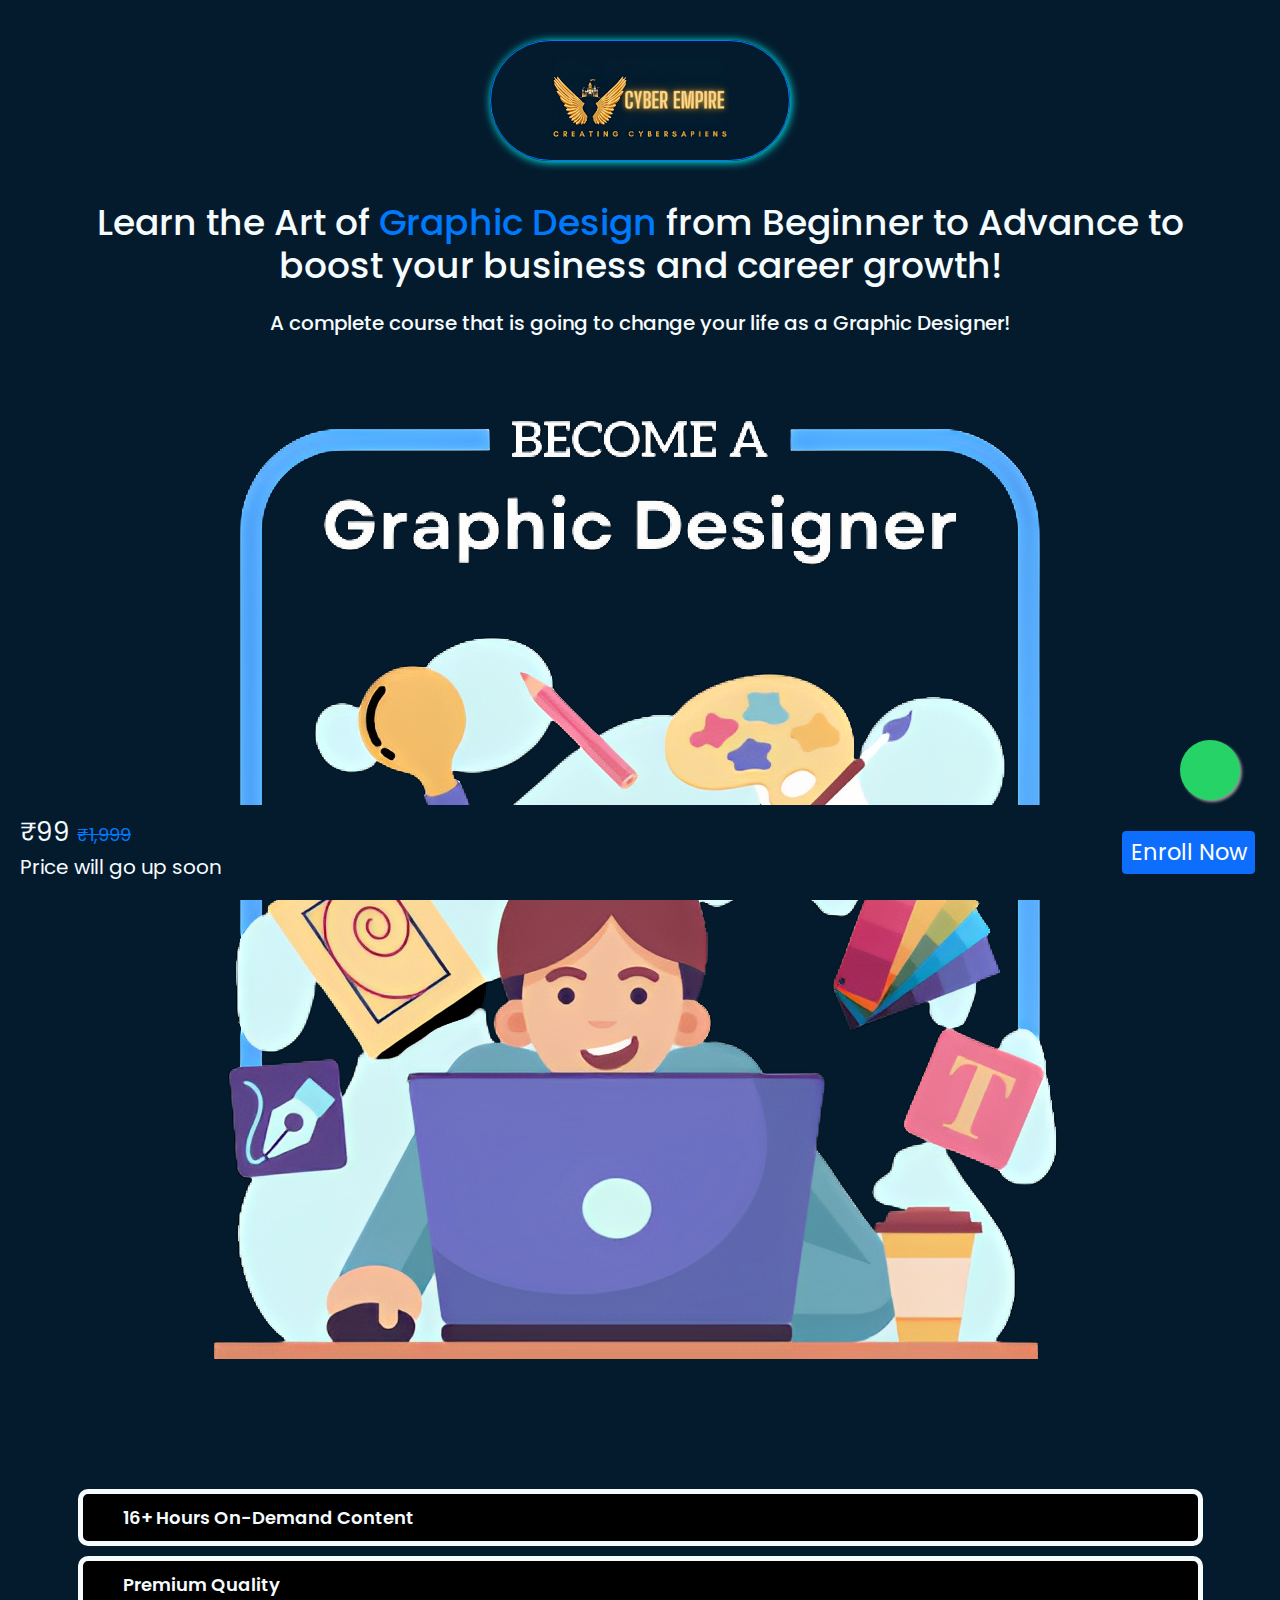
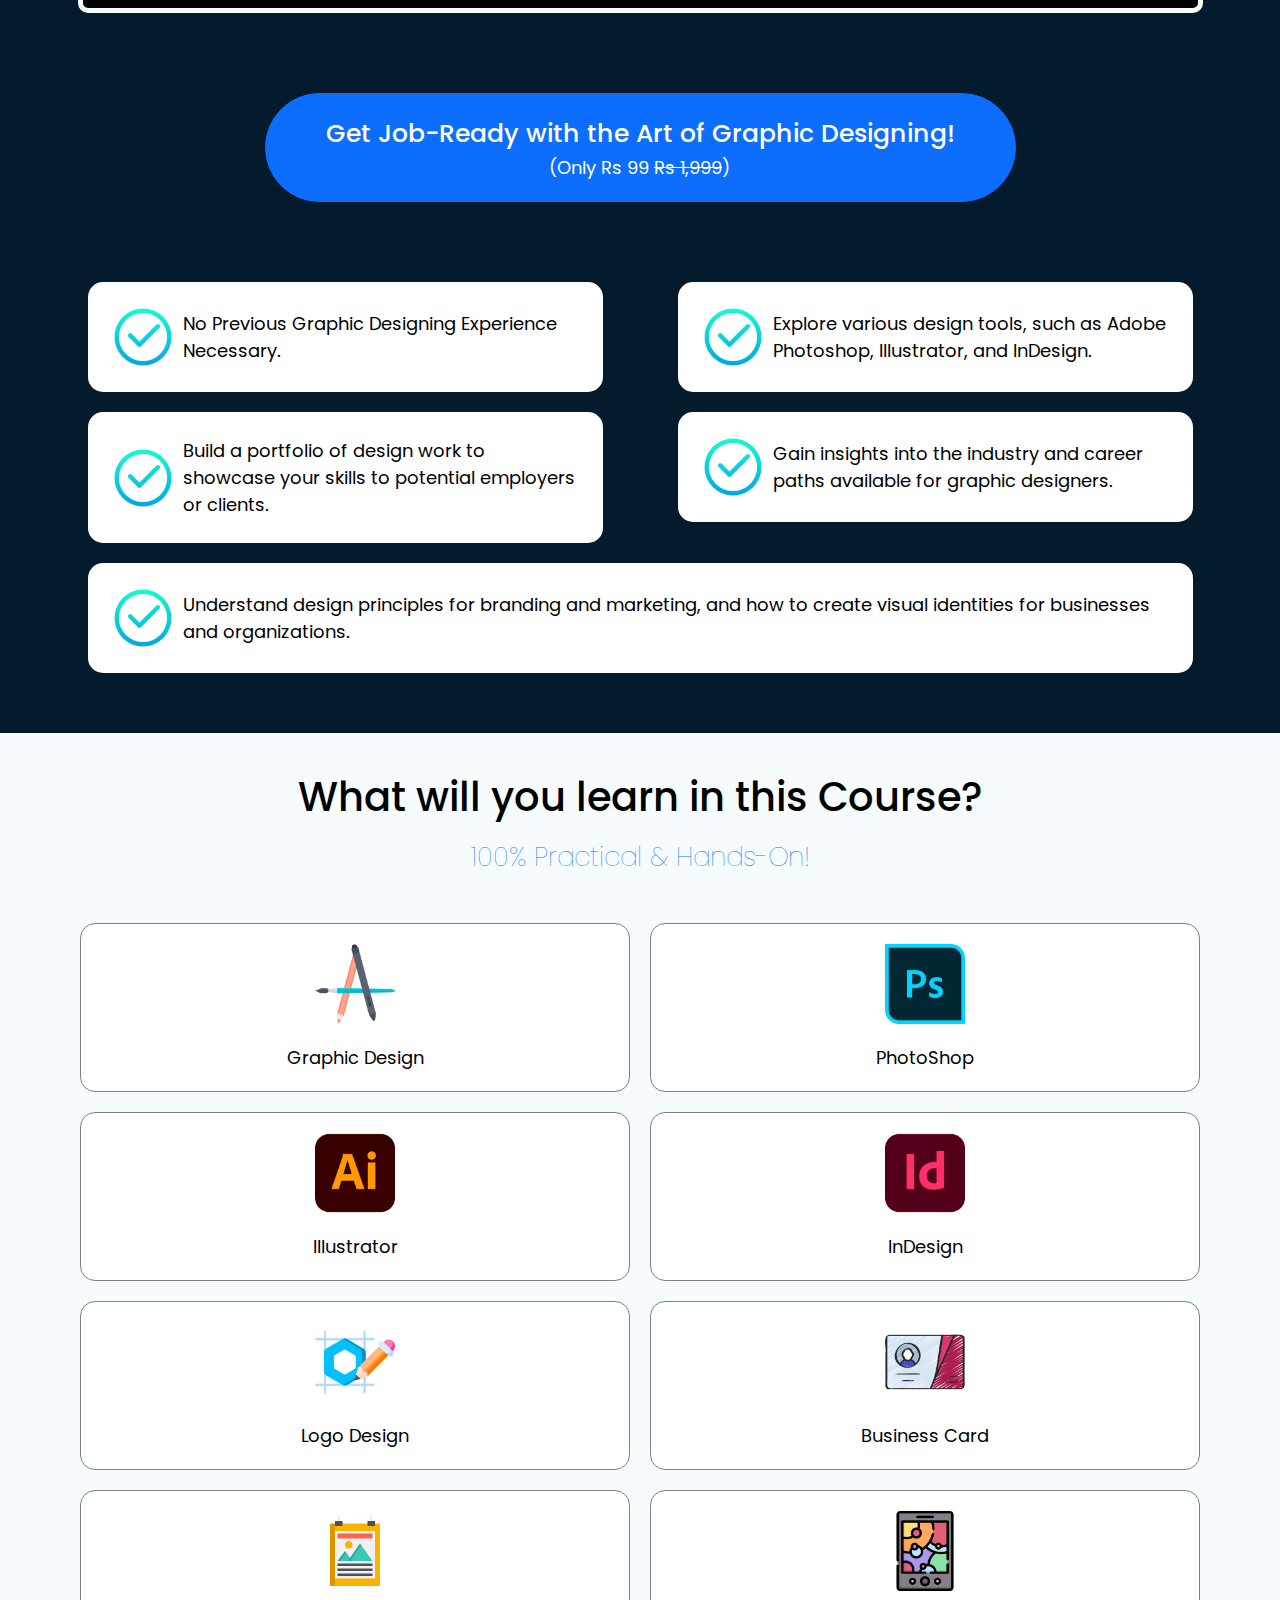
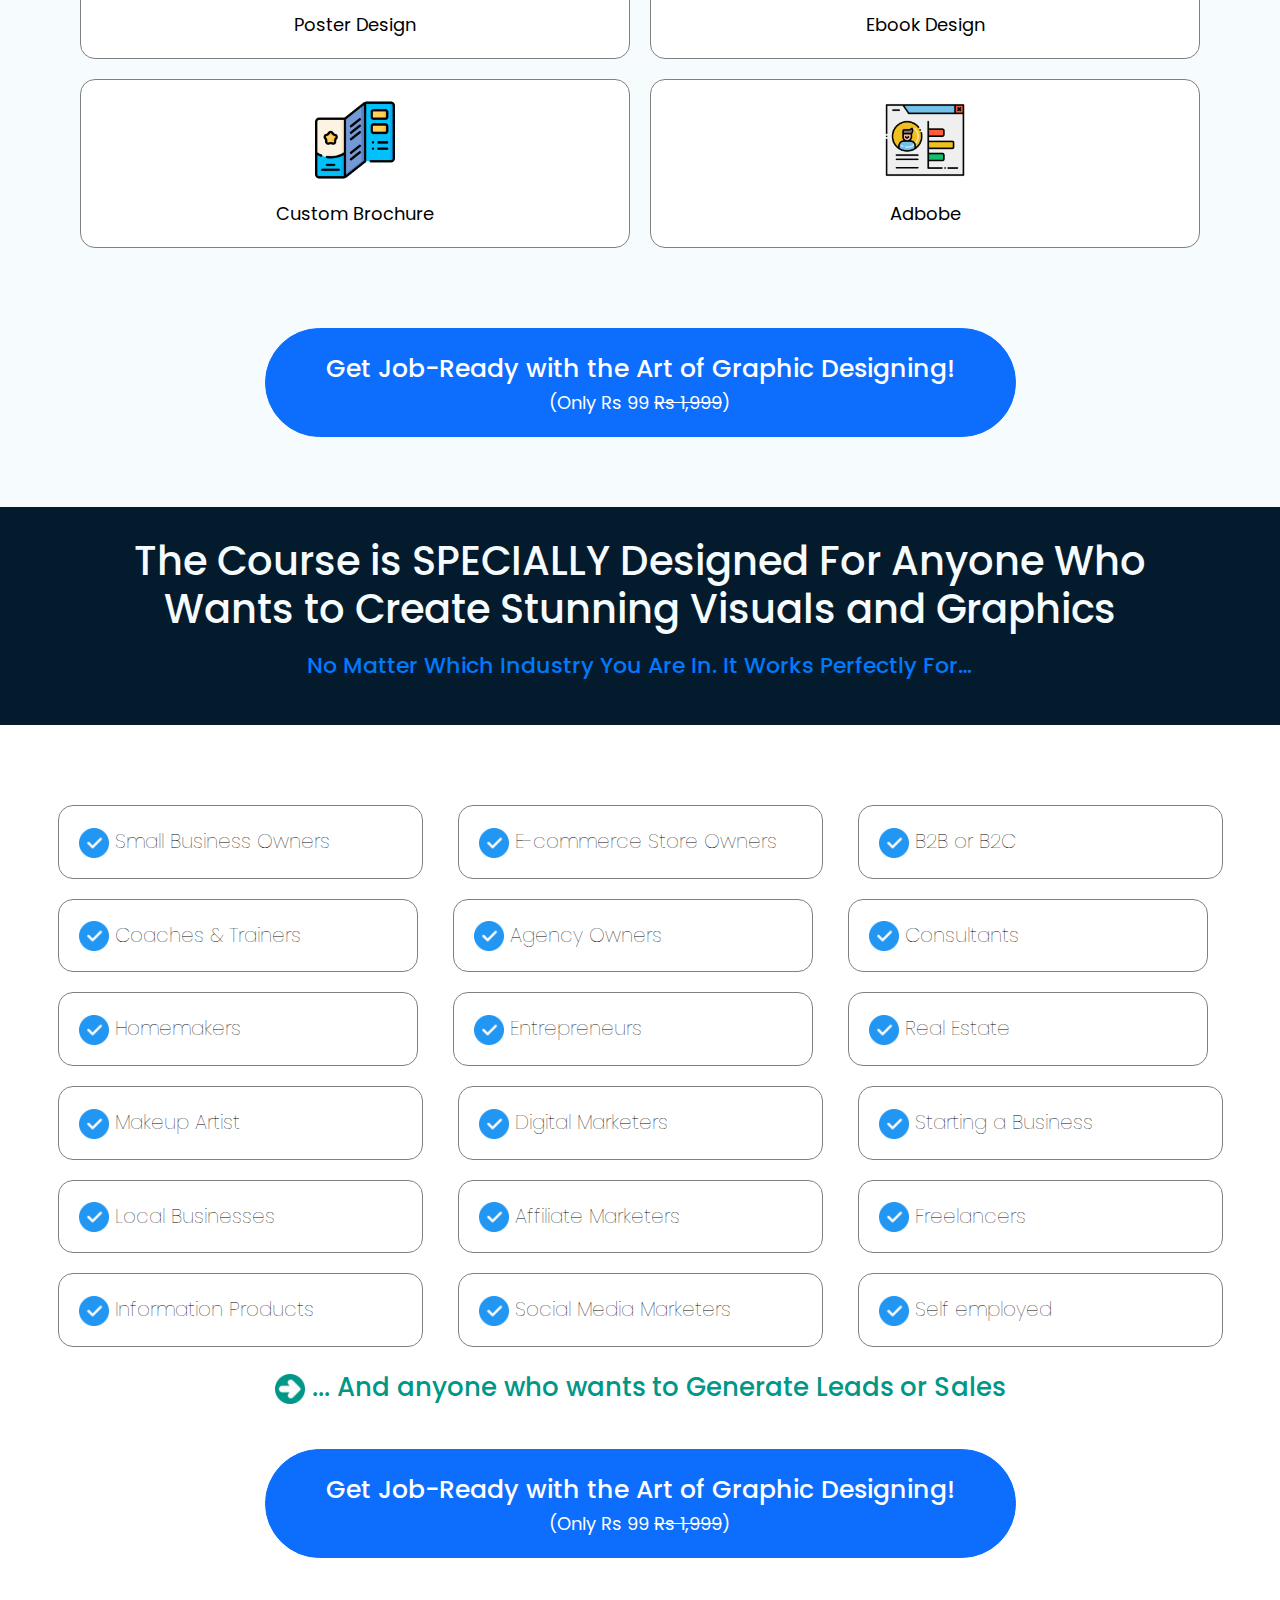
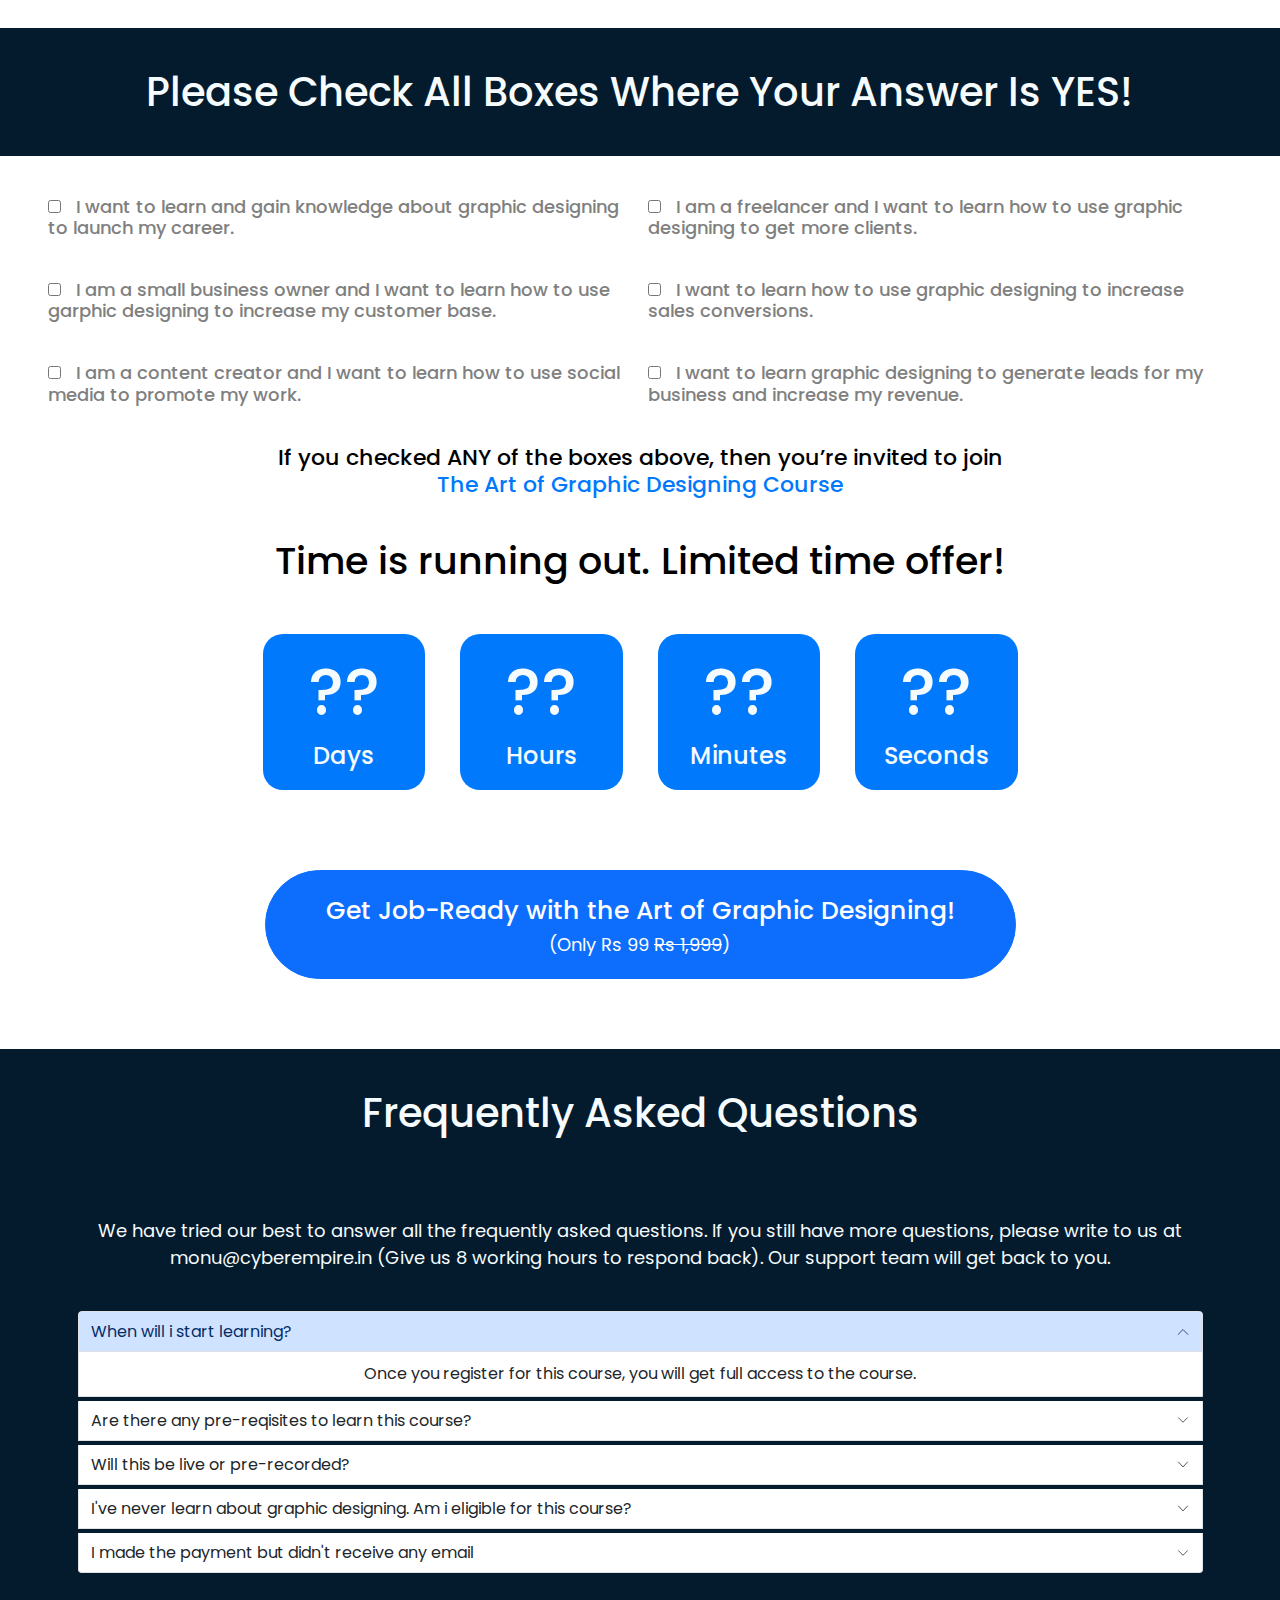
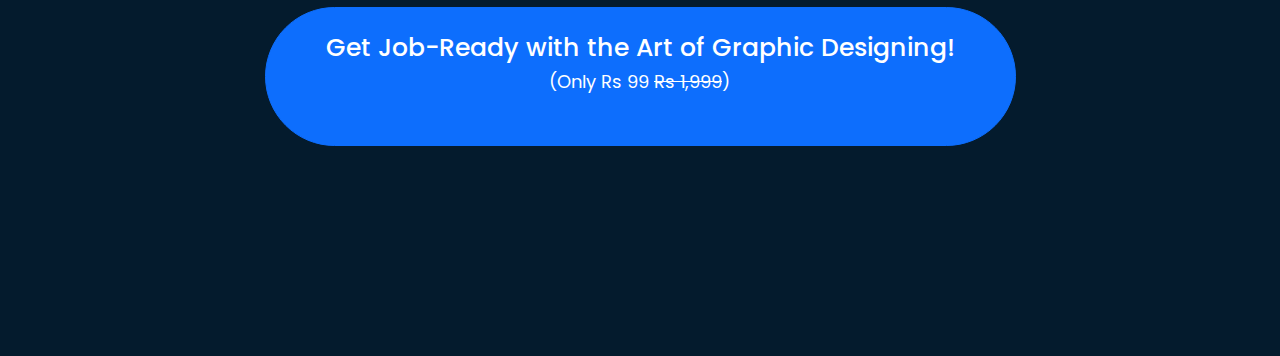
==== commit 1180fd12: "Update" ====
--- a/store/mega-graphic/index.html
+++ b/store/mega-graphic/index.html
@@ -36,6 +36,11 @@
     </head>
 
     <body data-bs-spy="scroll" data-bs-target=".navbar" data-bs-offset="100">
+        <!-- whatsapp floating icon -->
+        <a href="https://wa.link/ekag57" class="float" target="_blank">
+            <i class="fa-brands fa-whatsapp my-float"></i>
+        </a>
+
         <!-- Navbar Section -->
         <nav class="navbar nav-style fixed-bottom">
             <!-- <div class="container"> -->
--- a/store/mega-graphic/css/style.css
+++ b/store/mega-graphic/css/style.css
@@ -33,7 +33,7 @@
 }
 
 ::-webkit-scrollbar {
-    width: .85rem;
+    width: 0.85rem;
 }
 
 ::-webkit-scrollbar-track {
@@ -43,6 +43,27 @@
 ::-webkit-scrollbar-thumb {
     border-radius: 1.5rem;
     background: var(--blue);
+}
+
+/* whatsapp floating icon */
+.float {
+    position: fixed;
+    width: 6rem;
+    height: 6rem;
+    bottom: 4rem;
+    right: 4rem;
+    margin-bottom: 6rem;
+    background-color: #25d366;
+    color: #fff;
+    border-radius: 5rem;
+    text-align: center;
+    font-size: 3rem;
+    box-shadow: 0.2rem 0.2rem 0.3rem #999;
+    z-index: 100;
+}
+
+.my-float {
+    margin-top: 1.6rem;
 }
 
 /* button cta */
@@ -93,10 +114,10 @@
     width: 30rem;
     margin-top: 0;
     margin-bottom: 4rem;
-    border: .1rem solid var(--blue);
+    border: 0.1rem solid var(--blue);
     padding: 1.5rem 6rem 1.5rem;
     border-radius: 10rem;
-    box-shadow: .1rem .1rem 1rem cyan;
+    box-shadow: 0.1rem 0.1rem 1rem cyan;
 }
 .header_wrapper {
     justify-content: center;
